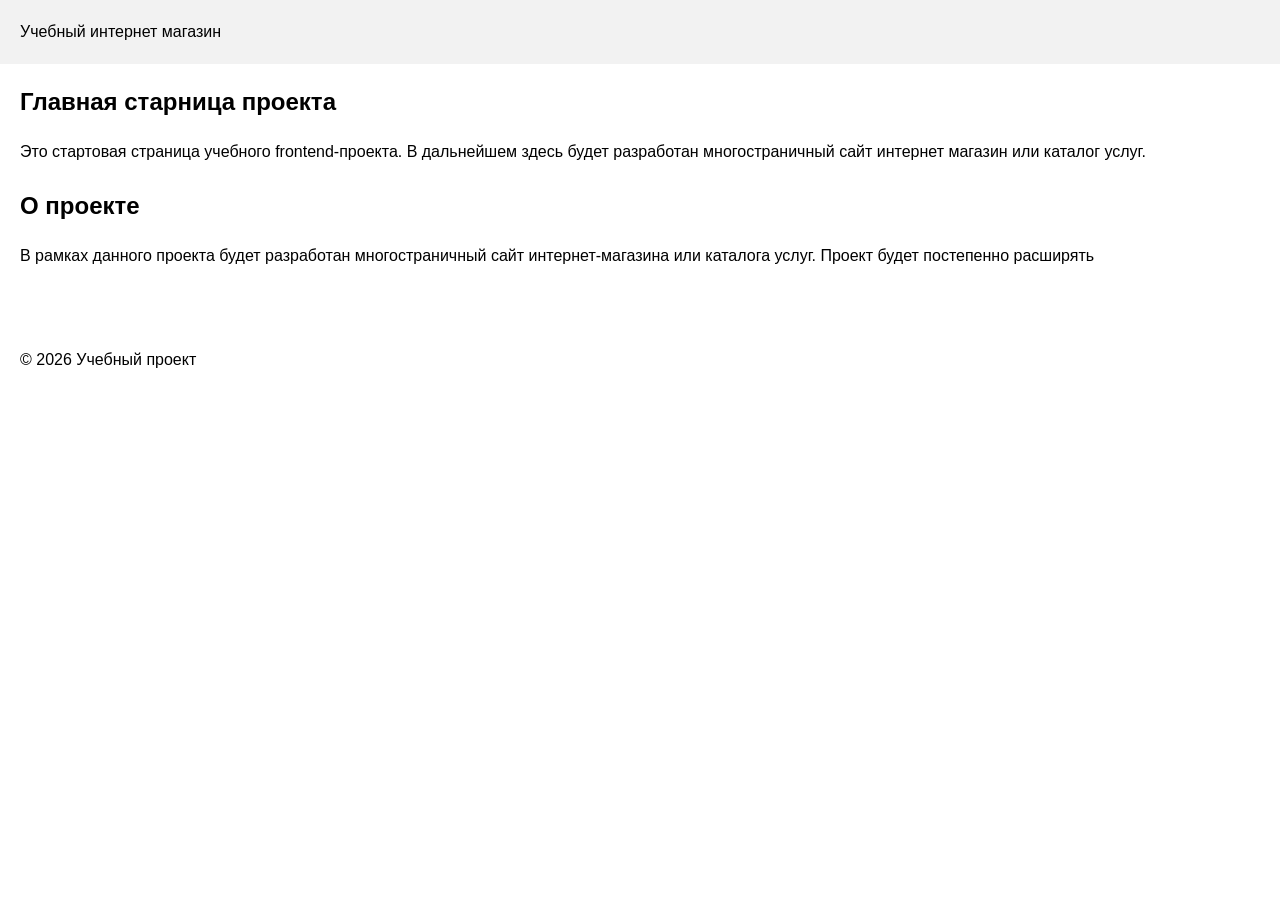
==== index.html @ 13de7550 "feat: add project description section" ====
<!DOCTYPE html>
<html lang="ru">
    <head>
        <meta charset="UTF-8">
        <meta name="viewport" content = "width=device-width, initial-scale=1.0">
        <title>Каталог товаров</title>
        <link  rel="stylesheet" href="css/style.css">
</head>
<body> 
    <header>
        <hl>Учебный интернет магазин</hl>
    </header>

    <main>
        <section>
            <h2>Главная старница проекта</h2>
            <p>
                Это стартовая страница учебного frontend-проекта.
                В дальнейшем здесь будет разработан многостраничный сайт 
                интернет магазин или каталог услуг.
            </p>
        </section>
        <section>
            <h2> О проекте</h2>
            <p>
                В рамках данного проекта будет разработан многостраничный сайт
                интернет-магазина или каталога услуг. Проект будет постепенно
                расширять
            </p>
        </section>
    </main>
    <footer> 
        <p>&copy; 2026 Учебный проект</p>
    </footer>
</html>
---- css/style.css ----
body {
    margin: 0;
    font-family: Arial, sans-serif;
    line-height: 1.5;
}

header,
main,
footer {
    padding: 20px;
}
header {
    background-color: #f2f2f2;
}
section {
    margin-bottom: 24px;
}
section h2 {
    margin-top: 0;
}
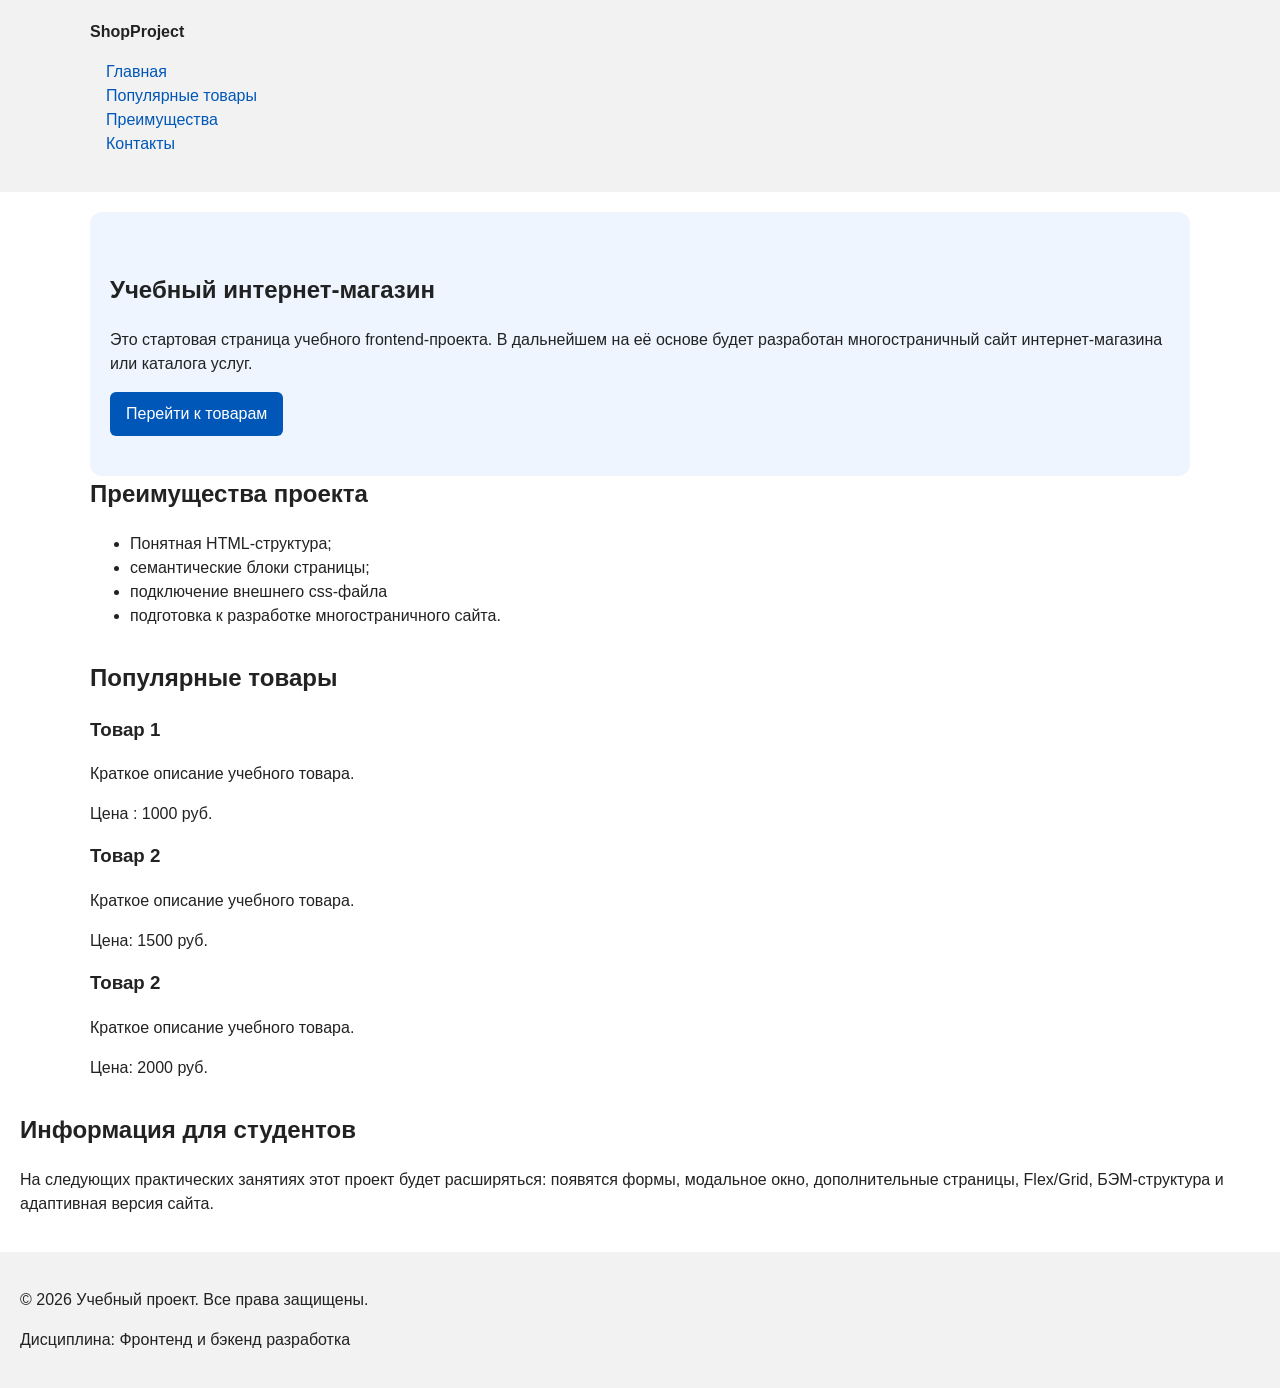
==== commit 95cf76f7: "feat: add semantic HTML structure and base CSS styles" ====
--- a/index.html
+++ b/index.html
@@ -8,28 +8,66 @@
 </head>
 <body> 
     <header>
-        <hl>Учебный интернет магазин</hl>
+        <div class="site-header">
+            <a class="site-logo" href="index.html" >ShopProject</a>
+            <nav class="site-nav" aria-label="Основная навигация">
+                <ul class="site-nav_list">
+                    <li> <a href="index.html"> Главная</a></li>
+                    <li> <a href="#popular">Популярные товары</a></li>
+                    <li> <a href="advantages">Преимущества</a></li>
+                    <li> <a href="#contacts">Контакты</a></li>
+                </ul>
+            </nav>
+        </div>
     </header>
-
-    <main>
-        <section>
-            <h2>Главная старница проекта</h2>
-            <p>
-                Это стартовая страница учебного frontend-проекта.
-                В дальнейшем здесь будет разработан многостраничный сайт 
-                интернет магазин или каталог услуг.
-            </p>
-        </section>
-        <section>
-            <h2> О проекте</h2>
-            <p>
-                В рамках данного проекта будет разработан многостраничный сайт
-                интернет-магазина или каталога услуг. Проект будет постепенно
-                расширять
-            </p>
-        </section>
-    </main>
-    <footer> 
-        <p>&copy; 2026 Учебный проект</p>
-    </footer>
-</html>+<main>
+    <section class="hero">
+        <h1>Учебный интернет-магазин</h1>
+        <p>
+        Это стартовая страница учебного frontend-проекта.
+        В дальнейшем на её основе будет разработан многостраничный сайт
+        интернет-магазина или каталога услуг.
+        </p>
+        <a class="button" href="#popular">Перейти к товарам</a>
+    </section>
+    <section class="section" id="advantages">
+        <h2>Преимущества проекта</h2>
+        <ul class="advantages-list">
+            <li>Понятная HTML-структура;</li>
+            <li> семантические блоки страницы;</li>
+            <li> подключение внешнего css-файла</li>
+            <li> подготовка к разработке многостраничного сайта.</li>
+        </ul>
+    </section>
+    <section class="section" id="popular">
+        <h2>Популярные товары</h2>
+        <article class="product-card">
+            <h3>Товар 1 </h3>
+            <p>Краткое описание учебного товара. </p>
+            <p>Цена : 1000 руб.</p>
+        </article>
+        <article class="product-card">
+            <h3>Товар 2</h3>
+            <p>Краткое описание учебного товара.</p>
+            <p>Цена: 1500 руб.</p>
+        </article>
+        <article class="product-card">
+            <h3>Товар 2</h3>
+            <p>Краткое описание учебного товара.</p>
+            <p>Цена: 2000 руб.</p>
+        </article>
+    </section>
+    <aside class="aside-info">
+        <h2>Информация для студентов</h2>
+        <p>На следующих практических занятиях этот проект будет расширяться:
+        появятся формы, модальное окно, дополнительные страницы, Flex/Grid,
+        БЭМ-структура и адаптивная версия сайта.
+        </p>
+    </aside>
+</main>
+<footer id="contacts">
+    <p>&copy; 2026 Учебный проект. Все права защищены.</p>
+    <p>Дисциплина: Фронтенд и бэкенд разработка</p>
+</footer>
+</body>
+</footer>
--- a/css/style.css
+++ b/css/style.css
@@ -1,20 +1,154 @@
+/*
+Универсальное правило для всех элементов.
+  border-box делает расчёт размеров более понятным:
+  width включает content, padding и border.
+*/
+ * {
+   box-sizing :border-box;
+ }
+
+/*
+Убираем стандартный внешний отступ браузера у body.
+  Без этого вокруг страницы может появиться белая рамка.
+*/
 body {
     margin: 0;
     font-family: Arial, sans-serif;
     line-height: 1.5;
+    color: #222222;
+    background-color: #ffffff;
 }
 
+/*
+Задаём внутренние отступы для основных областей страницы.
+  Это делает содержимое визуально отделённым от краёв окна браузера.
+*/
 header,
 main,
 footer {
     padding: 20px;
 }
+/*Оформляем шапку страницы.
+  Пока используется простой светло-серый фон.
+*/
 header {
     background-color: #f2f2f2;
 }
-section {
-    margin-bottom: 24px;
+/*Оформляем подвал страницы тем же фоном,
+  чтобы визуально отделить его от основного содержимого.
+*/
+footer {
+    background-color: #f2f2f2;
 }
-section h2 {
+/*Ограничиваем ширину содержимого шапки,
+  чтобы оно не растягивалось слишком сильно на широких экранах.
+*/
+.site-header {
+    max-width: 1100px;
+    margin: 0 auto;
+}
+/*
+  Оформляем текстовый логотип.
+*/
+.site-logo {
+    font-weight: bold;
+    text-decoration: none;
+    color: #222222;
+}
+/*
+Убираем стандартные отступы и маркеры списка навигации.
+*/
+.site-nav_list{
+    padding: 0px;
+    margin:  16px;
+    list-style: none;
+}
+/*
+  Добавляем расстояние между пунктами меню.
+*/
+.site-nav_list li {
+    margin-bottom: 8 px;
+}
+/*
+  Оформляем ссылки меню.
+*/
+.site-nav_list a {
+    color:#0057b8;
+    text-decoration:none;
+}
+/*
+  При наведении мыши подчёркиваем ссылку.
+  Подробно состояния интерфейса будут рассмотрены в практической работе 1.7.
+*/
+
+.site-nav_list a:hover {
+    text-decoration: underline;
+}
+/*
+  Hero-блок — первый крупный блок страницы.
+  Он визуально отделяется от остальных разделов фоном и отступами.
+*/
+.hero {
+    max-width: 1100px;
+    margin: 0 auto;
+    padding: 40px 20px;
+    background-color: #eef5ff;
+    border-radius: 12px;
+}
+/*
+  Общий класс для разделов страницы.
+*/
+
+.section {
+    max-width: 1100px;
+    margin: 0 auto 32px auto;
+}
+/*
+  Убираем лишний верхний отступ у заголовков разделов.
+*/
+
+.section h2 {
     margin-top: 0;
 }
+/*
+  Карточка товара — самостоятельный блок.
+  На следующих занятиях карточки будут доработаны и выстроены в сетку.
+*/
+
+.product card {
+    margin-bottom: 16px;
+    padding: 16px;
+    border: 1px solid #dddddd;
+    border-radius: 8px;
+    background-color: #ffffff;
+}
+/*
+  Убираем лишний верхний отступ у заголовка карточки.
+*/
+.product-card h3 {
+    margin-top: 0;
+}
+.button {
+    display: inline-block;
+    padding: 10px 16px;
+    color: #ffffff;
+    background-color: #0057b8;
+    text-decoration: none;
+    border-radius: 6px;
+}
+/*
+  Простое состояние наведения для кнопки.
+*/
+.button:hover {
+    background-color: #003f86;
+}
+/*
+  Дополнительный информационный блок.
+*/
+.aside_info {
+    max-width: 1100px;
+    margin: 0 auto 32px auto;
+    padding: 16px;
+    border-left: 4px solid #0057b8;
+    background-color: #f7f7f7;
+}
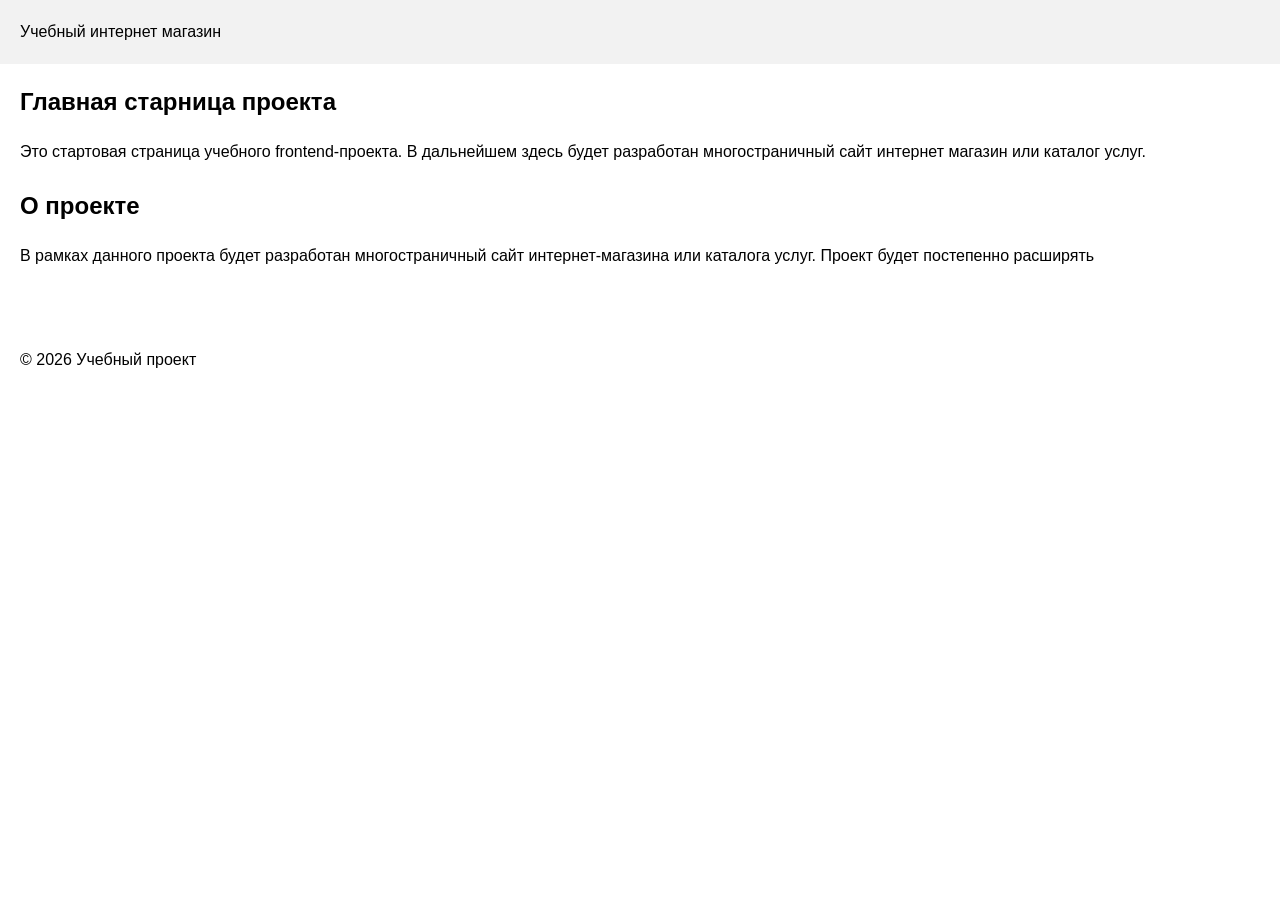
==== commit 0e46e5e2: "Revert "Add semantic HTML structure and base CSS styles"" ====
--- a/index.html
+++ b/index.html
@@ -8,66 +8,28 @@
 </head>
 <body> 
     <header>
-        <div class="site-header">
-            <a class="site-logo" href="index.html" >ShopProject</a>
-            <nav class="site-nav" aria-label="Основная навигация">
-                <ul class="site-nav_list">
-                    <li> <a href="index.html"> Главная</a></li>
-                    <li> <a href="#popular">Популярные товары</a></li>
-                    <li> <a href="advantages">Преимущества</a></li>
-                    <li> <a href="#contacts">Контакты</a></li>
-                </ul>
-            </nav>
-        </div>
+        <hl>Учебный интернет магазин</hl>
     </header>
-<main>
-    <section class="hero">
-        <h1>Учебный интернет-магазин</h1>
-        <p>
-        Это стартовая страница учебного frontend-проекта.
-        В дальнейшем на её основе будет разработан многостраничный сайт
-        интернет-магазина или каталога услуг.
-        </p>
-        <a class="button" href="#popular">Перейти к товарам</a>
-    </section>
-    <section class="section" id="advantages">
-        <h2>Преимущества проекта</h2>
-        <ul class="advantages-list">
-            <li>Понятная HTML-структура;</li>
-            <li> семантические блоки страницы;</li>
-            <li> подключение внешнего css-файла</li>
-            <li> подготовка к разработке многостраничного сайта.</li>
-        </ul>
-    </section>
-    <section class="section" id="popular">
-        <h2>Популярные товары</h2>
-        <article class="product-card">
-            <h3>Товар 1 </h3>
-            <p>Краткое описание учебного товара. </p>
-            <p>Цена : 1000 руб.</p>
-        </article>
-        <article class="product-card">
-            <h3>Товар 2</h3>
-            <p>Краткое описание учебного товара.</p>
-            <p>Цена: 1500 руб.</p>
-        </article>
-        <article class="product-card">
-            <h3>Товар 2</h3>
-            <p>Краткое описание учебного товара.</p>
-            <p>Цена: 2000 руб.</p>
-        </article>
-    </section>
-    <aside class="aside-info">
-        <h2>Информация для студентов</h2>
-        <p>На следующих практических занятиях этот проект будет расширяться:
-        появятся формы, модальное окно, дополнительные страницы, Flex/Grid,
-        БЭМ-структура и адаптивная версия сайта.
-        </p>
-    </aside>
-</main>
-<footer id="contacts">
-    <p>&copy; 2026 Учебный проект. Все права защищены.</p>
-    <p>Дисциплина: Фронтенд и бэкенд разработка</p>
-</footer>
-</body>
-</footer>
+
+    <main>
+        <section>
+            <h2>Главная старница проекта</h2>
+            <p>
+                Это стартовая страница учебного frontend-проекта.
+                В дальнейшем здесь будет разработан многостраничный сайт 
+                интернет магазин или каталог услуг.
+            </p>
+        </section>
+        <section>
+            <h2> О проекте</h2>
+            <p>
+                В рамках данного проекта будет разработан многостраничный сайт
+                интернет-магазина или каталога услуг. Проект будет постепенно
+                расширять
+            </p>
+        </section>
+    </main>
+    <footer> 
+        <p>&copy; 2026 Учебный проект</p>
+    </footer>
+</html>
--- a/css/style.css
+++ b/css/style.css
@@ -1,154 +1,20 @@
-/*
-Универсальное правило для всех элементов.
-  border-box делает расчёт размеров более понятным:
-  width включает content, padding и border.
-*/
- * {
-   box-sizing :border-box;
- }
-
-/*
-Убираем стандартный внешний отступ браузера у body.
-  Без этого вокруг страницы может появиться белая рамка.
-*/
 body {
     margin: 0;
     font-family: Arial, sans-serif;
     line-height: 1.5;
-    color: #222222;
-    background-color: #ffffff;
 }
 
-/*
-Задаём внутренние отступы для основных областей страницы.
-  Это делает содержимое визуально отделённым от краёв окна браузера.
-*/
 header,
 main,
 footer {
     padding: 20px;
 }
-/*Оформляем шапку страницы.
-  Пока используется простой светло-серый фон.
-*/
 header {
     background-color: #f2f2f2;
 }
-/*Оформляем подвал страницы тем же фоном,
-  чтобы визуально отделить его от основного содержимого.
-*/
-footer {
-    background-color: #f2f2f2;
+section {
+    margin-bottom: 24px;
 }
-/*Ограничиваем ширину содержимого шапки,
-  чтобы оно не растягивалось слишком сильно на широких экранах.
-*/
-.site-header {
-    max-width: 1100px;
-    margin: 0 auto;
-}
-/*
-  Оформляем текстовый логотип.
-*/
-.site-logo {
-    font-weight: bold;
-    text-decoration: none;
-    color: #222222;
-}
-/*
-Убираем стандартные отступы и маркеры списка навигации.
-*/
-.site-nav_list{
-    padding: 0px;
-    margin:  16px;
-    list-style: none;
-}
-/*
-  Добавляем расстояние между пунктами меню.
-*/
-.site-nav_list li {
-    margin-bottom: 8 px;
-}
-/*
-  Оформляем ссылки меню.
-*/
-.site-nav_list a {
-    color:#0057b8;
-    text-decoration:none;
-}
-/*
-  При наведении мыши подчёркиваем ссылку.
-  Подробно состояния интерфейса будут рассмотрены в практической работе 1.7.
-*/
-
-.site-nav_list a:hover {
-    text-decoration: underline;
-}
-/*
-  Hero-блок — первый крупный блок страницы.
-  Он визуально отделяется от остальных разделов фоном и отступами.
-*/
-.hero {
-    max-width: 1100px;
-    margin: 0 auto;
-    padding: 40px 20px;
-    background-color: #eef5ff;
-    border-radius: 12px;
-}
-/*
-  Общий класс для разделов страницы.
-*/
-
-.section {
-    max-width: 1100px;
-    margin: 0 auto 32px auto;
-}
-/*
-  Убираем лишний верхний отступ у заголовков разделов.
-*/
-
-.section h2 {
+section h2 {
     margin-top: 0;
 }
-/*
-  Карточка товара — самостоятельный блок.
-  На следующих занятиях карточки будут доработаны и выстроены в сетку.
-*/
-
-.product card {
-    margin-bottom: 16px;
-    padding: 16px;
-    border: 1px solid #dddddd;
-    border-radius: 8px;
-    background-color: #ffffff;
-}
-/*
-  Убираем лишний верхний отступ у заголовка карточки.
-*/
-.product-card h3 {
-    margin-top: 0;
-}
-.button {
-    display: inline-block;
-    padding: 10px 16px;
-    color: #ffffff;
-    background-color: #0057b8;
-    text-decoration: none;
-    border-radius: 6px;
-}
-/*
-  Простое состояние наведения для кнопки.
-*/
-.button:hover {
-    background-color: #003f86;
-}
-/*
-  Дополнительный информационный блок.
-*/
-.aside_info {
-    max-width: 1100px;
-    margin: 0 auto 32px auto;
-    padding: 16px;
-    border-left: 4px solid #0057b8;
-    background-color: #f7f7f7;
-}
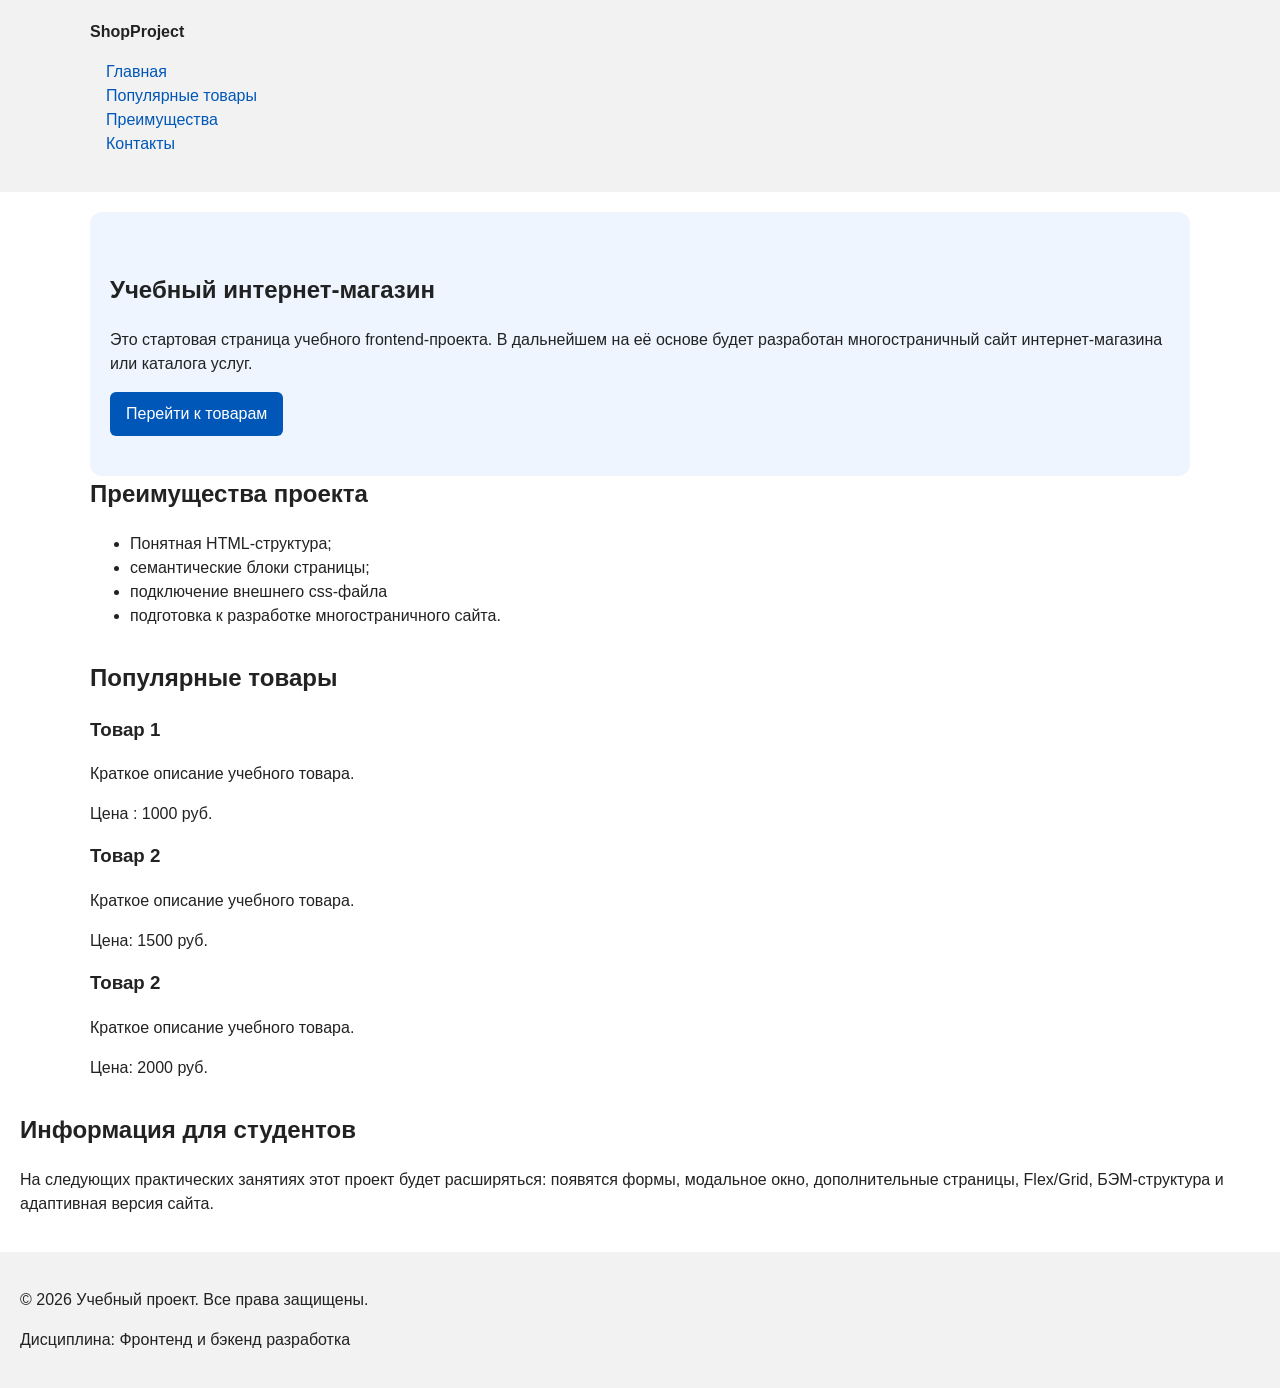
==== commit 6907f426: "feat: add semantic HTML structure and base CSS styles" ====
--- a/index.html
+++ b/index.html
@@ -8,28 +8,66 @@
 </head>
 <body> 
     <header>
-        <hl>Учебный интернет магазин</hl>
+        <div class="site-header">
+            <a class="site-logo" href="index.html" >ShopProject</a>
+            <nav class="site-nav" aria-label="Основная навигация">
+                <ul class="site-nav_list">
+                    <li> <a href="index.html"> Главная</a></li>
+                    <li> <a href="#popular">Популярные товары</a></li>
+                    <li> <a href="#advantages">Преимущества</a></li>
+                    <li> <a href="#contacts">Контакты</a></li>
+                </ul>
+            </nav>
+        </div>
     </header>
-
-    <main>
-        <section>
-            <h2>Главная старница проекта</h2>
-            <p>
-                Это стартовая страница учебного frontend-проекта.
-                В дальнейшем здесь будет разработан многостраничный сайт 
-                интернет магазин или каталог услуг.
-            </p>
-        </section>
-        <section>
-            <h2> О проекте</h2>
-            <p>
-                В рамках данного проекта будет разработан многостраничный сайт
-                интернет-магазина или каталога услуг. Проект будет постепенно
-                расширять
-            </p>
-        </section>
-    </main>
-    <footer> 
-        <p>&copy; 2026 Учебный проект</p>
-    </footer>
-</html>+<main>
+    <section class="hero">
+        <h1>Учебный интернет-магазин</h1>
+        <p>
+        Это стартовая страница учебного frontend-проекта.
+        В дальнейшем на её основе будет разработан многостраничный сайт
+        интернет-магазина или каталога услуг.
+        </p>
+        <a class="button" href="#popular">Перейти к товарам</a>
+    </section>
+    <section class="section" id="advantages">
+        <h2>Преимущества проекта</h2>
+        <ul class="advantages-list">
+            <li>Понятная HTML-структура;</li>
+            <li> семантические блоки страницы;</li>
+            <li> подключение внешнего css-файла</li>
+            <li> подготовка к разработке многостраничного сайта.</li>
+        </ul>
+    </section>
+    <section class="section" id="popular">
+        <h2>Популярные товары</h2>
+        <article class="product-card">
+            <h3>Товар 1 </h3>
+            <p>Краткое описание учебного товара. </p>
+            <p>Цена : 1000 руб.</p>
+        </article>
+        <article class="product-card">
+            <h3>Товар 2</h3>
+            <p>Краткое описание учебного товара.</p>
+            <p>Цена: 1500 руб.</p>
+        </article>
+        <article class="product-card">
+            <h3>Товар 2</h3>
+            <p>Краткое описание учебного товара.</p>
+            <p>Цена: 2000 руб.</p>
+        </article>
+    </section>
+    <aside class="aside-info">
+        <h2>Информация для студентов</h2>
+        <p>На следующих практических занятиях этот проект будет расширяться:
+        появятся формы, модальное окно, дополнительные страницы, Flex/Grid,
+        БЭМ-структура и адаптивная версия сайта.
+        </p>
+    </aside>
+</main>
+<footer id="contacts">
+    <p>&copy; 2026 Учебный проект. Все права защищены.</p>
+    <p>Дисциплина: Фронтенд и бэкенд разработка</p>
+</footer>
+</body>
+</footer>
--- a/css/style.css
+++ b/css/style.css
@@ -1,20 +1,154 @@
+/*
+Универсальное правило для всех элементов.
+  border-box делает расчёт размеров более понятным:
+  width включает content, padding и border.
+*/
+ * {
+   box-sizing :border-box;
+ }
+
+/*
+Убираем стандартный внешний отступ браузера у body.
+  Без этого вокруг страницы может появиться белая рамка.
+*/
 body {
     margin: 0;
     font-family: Arial, sans-serif;
     line-height: 1.5;
+    color: #222222;
+    background-color: #ffffff;
 }
 
+/*
+Задаём внутренние отступы для основных областей страницы.
+  Это делает содержимое визуально отделённым от краёв окна браузера.
+*/
 header,
 main,
 footer {
     padding: 20px;
 }
+/*Оформляем шапку страницы.
+  Пока используется простой светло-серый фон.
+*/
 header {
     background-color: #f2f2f2;
 }
-section {
-    margin-bottom: 24px;
+/*Оформляем подвал страницы тем же фоном,
+  чтобы визуально отделить его от основного содержимого.
+*/
+footer {
+    background-color: #f2f2f2;
 }
-section h2 {
+/*Ограничиваем ширину содержимого шапки,
+  чтобы оно не растягивалось слишком сильно на широких экранах.
+*/
+.site-header {
+    max-width: 1100px;
+    margin: 0 auto;
+}
+/*
+  Оформляем текстовый логотип.
+*/
+.site-logo {
+    font-weight: bold;
+    text-decoration: none;
+    color: #222222;
+}
+/*
+Убираем стандартные отступы и маркеры списка навигации.
+*/
+.site-nav_list{
+    padding: 0px;
+    margin:  16px;
+    list-style: none;
+}
+/*
+  Добавляем расстояние между пунктами меню.
+*/
+.site-nav_list li {
+    margin-bottom: 8 px;
+}
+/*
+  Оформляем ссылки меню.
+*/
+.site-nav_list a {
+    color:#0057b8;
+    text-decoration:none;
+}
+/*
+  При наведении мыши подчёркиваем ссылку.
+  Подробно состояния интерфейса будут рассмотрены в практической работе 1.7.
+*/
+
+.site-nav_list a:hover {
+    text-decoration: underline;
+}
+/*
+  Hero-блок — первый крупный блок страницы.
+  Он визуально отделяется от остальных разделов фоном и отступами.
+*/
+.hero {
+    max-width: 1100px;
+    margin: 0 auto;
+    padding: 40px 20px;
+    background-color: #eef5ff;
+    border-radius: 12px;
+}
+/*
+  Общий класс для разделов страницы.
+*/
+
+.section {
+    max-width: 1100px;
+    margin: 0 auto 32px auto;
+}
+/*
+  Убираем лишний верхний отступ у заголовков разделов.
+*/
+
+.section h2 {
     margin-top: 0;
 }
+/*
+  Карточка товара — самостоятельный блок.
+  На следующих занятиях карточки будут доработаны и выстроены в сетку.
+*/
+
+.product card {
+    margin-bottom: 16px;
+    padding: 16px;
+    border: 1px solid #dddddd;
+    border-radius: 8px;
+    background-color: #ffffff;
+}
+/*
+  Убираем лишний верхний отступ у заголовка карточки.
+*/
+.product-card h3 {
+    margin-top: 0;
+}
+.button {
+    display: inline-block;
+    padding: 10px 16px;
+    color: #ffffff;
+    background-color: #0057b8;
+    text-decoration: none;
+    border-radius: 6px;
+}
+/*
+  Простое состояние наведения для кнопки.
+*/
+.button:hover {
+    background-color: #003f86;
+}
+/*
+  Дополнительный информационный блок.
+*/
+.aside_info {
+    max-width: 1100px;
+    margin: 0 auto 32px auto;
+    padding: 16px;
+    border-left: 4px solid #0057b8;
+    background-color: #f7f7f7;
+}
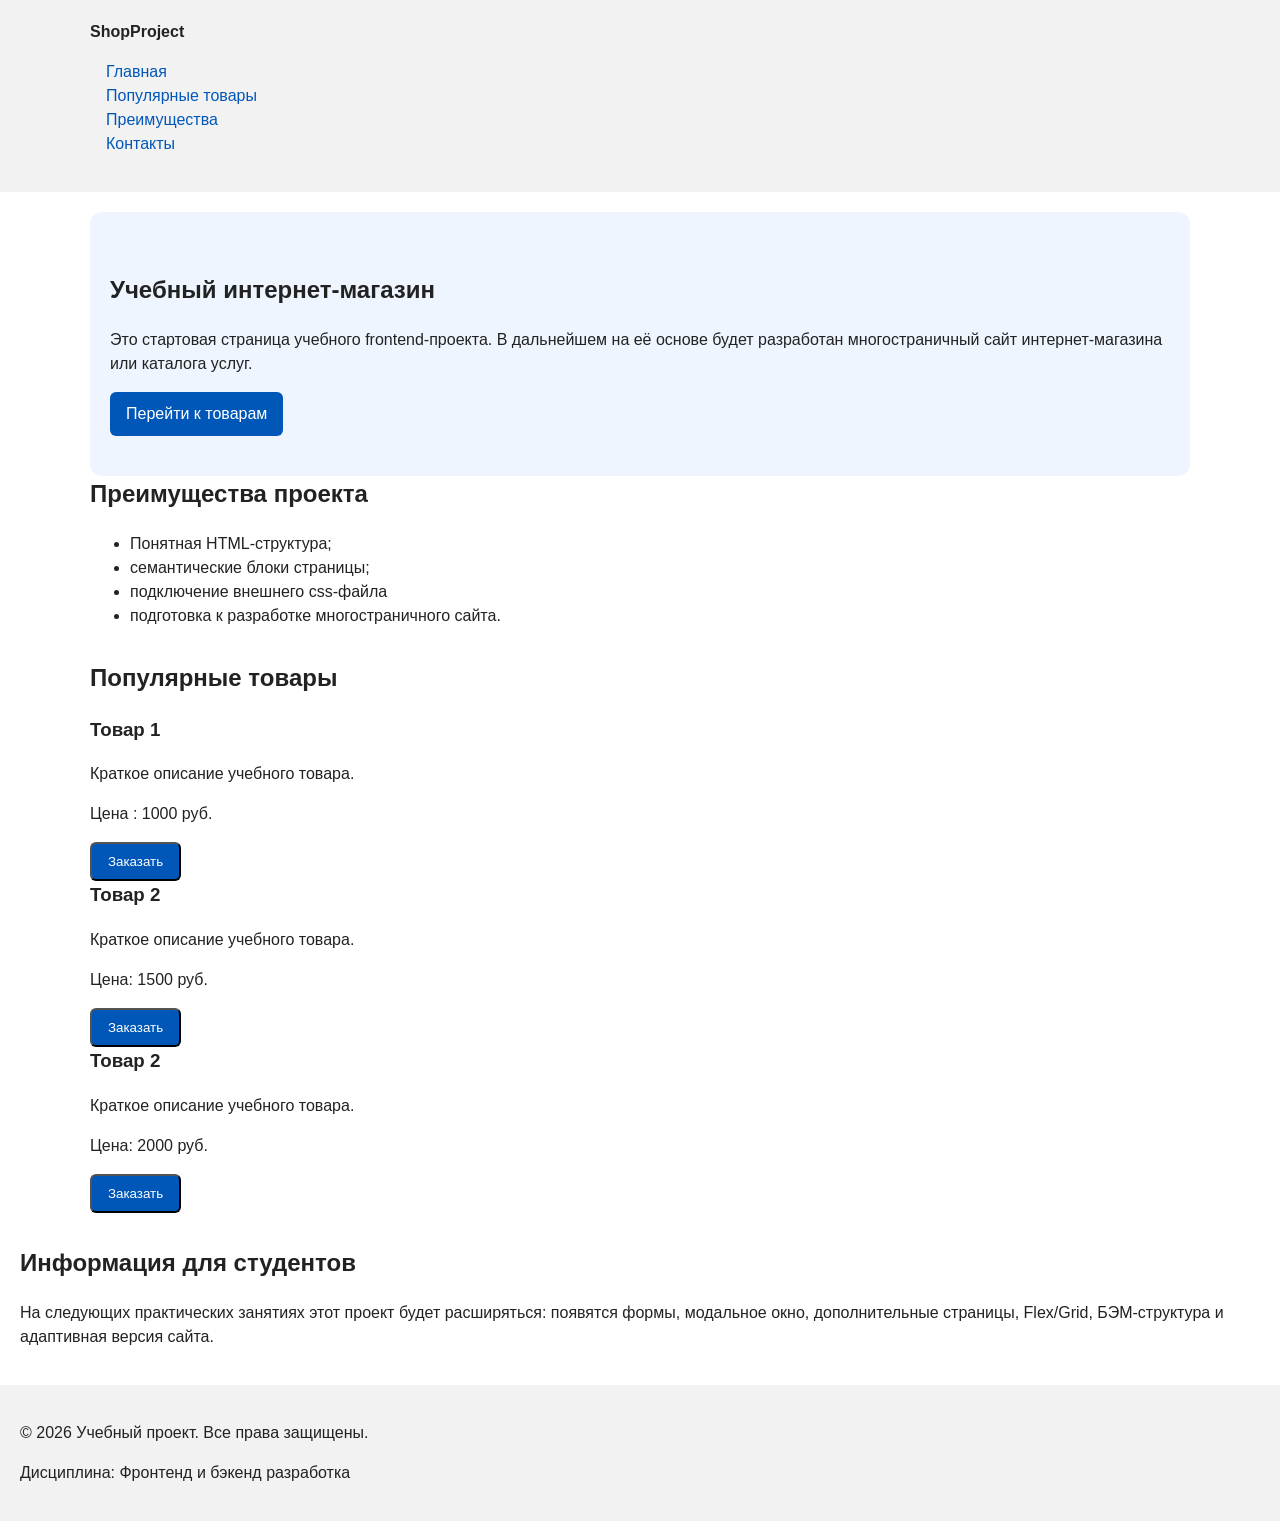
==== commit 6be5046a: "feat: add order form modal and validation" ====
--- a/index.html
+++ b/index.html
@@ -5,6 +5,7 @@
         <meta name="viewport" content = "width=device-width, initial-scale=1.0">
         <title>Каталог товаров</title>
         <link  rel="stylesheet" href="css/style.css">
+        <script src="js/main.js" defer></script>
 </head>
 <body> 
     <header>
@@ -45,16 +46,25 @@
             <h3>Товар 1 </h3>
             <p>Краткое описание учебного товара. </p>
             <p>Цена : 1000 руб.</p>
+            <button class="button product-card__button" type="button" data-product="Товар 1">
+            Заказать
+          </button>
         </article>
         <article class="product-card">
             <h3>Товар 2</h3>
             <p>Краткое описание учебного товара.</p>
             <p>Цена: 1500 руб.</p>
+            <button class="button product-card__button" type="button" data-product="Товар 1">
+            Заказать
+          </button>
         </article>
         <article class="product-card">
             <h3>Товар 2</h3>
             <p>Краткое описание учебного товара.</p>
             <p>Цена: 2000 руб.</p>
+            <button class="button product-card__button" type="button" data-product="Товар 1">
+            Заказать
+          </button>
         </article>
     </section>
     <aside class="aside-info">
@@ -65,9 +75,104 @@
         </p>
     </aside>
 </main>
+<dialog class="order-dialog" id="order-dialog" aria-labelledby="order-dialog-title">
+    <h2 id="order-dialog-title">Оформление заявки</h2>
+    
+    <form class="order-form" id="order-form" action="#" method="post" novalidate>
+      <input id="selected-product" name="selected-product" type="hidden">
+      
+      <div class="form-field">
+        <label for="order-name">Имя</label>
+        <input
+          id="order-name"
+          name="name"
+          type="text"
+          placeholder="Введите ваше имя"
+          minlength="2"
+          autocomplete="given-name"
+          required
+        >
+      </div>
+      
+      <div class="form-field">
+        <label for="order-email">E-mail</label>
+        <input
+          id="order-email"
+          name="email"
+          type="email"
+          placeholder="example@mail.ru"
+          autocomplete="email"
+          required
+        >
+      </div>
+      
+      <div class="form-field">
+        <label for="order-phone">Телефон</label>
+        <input
+          id="order-phone"
+          name="phone"
+          type="tel"
+          inputmode="tel"
+          placeholder="+7 (900) 000-00-00"
+          pattern="^\+7 \(\d{3}\) \d{3}-\d{2}-\d{2}$"
+          required
+        >
+        <small>Формат: +7 (900) 000-00-00</small>
+      </div>
+      
+      <div class="form-field">
+        <label for="order-date">Дата связи</label>
+        <input
+          id="order-date"
+          name="date"
+          type="date"
+        >
+      </div>
+      
+      <div class="form-field">
+        <label for="order-topic">Тема заявки</label>
+        <select id="order-topic" name="topic" required>
+          <option value="">Выберите тему</option>
+          <option value="product">Заказ товара</option>
+          <option value="consultation">Консультация</option>
+          <option value="delivery">Доставка</option>
+        </select>
+      </div>
+      
+      <div class="form-field">
+        <label for="order-comment">Комментарий</label>
+        <textarea
+          id="order-comment"
+          name="comment"
+          rows="4"
+          placeholder="Укажите дополнительную информацию"
+        ></textarea>
+      </div>
+      
+      <div class="form-field form-field--checkbox">
+        <label>
+          <input
+            id="order-agreement"
+            name="agreement"
+            type="checkbox"
+            required
+          >
+          Я согласен на обработку данных
+        </label>
+      </div>
+      
+      <div class="form-actions">
+        <button type="button" id="close-order-dialog">Закрыть</button>
+        <button type="submit">Отправить заявку</button>
+      </div>
+    </form>
+  </dialog>
+
+  <p class="success-message" id="success-message" hidden>
+    Форма успешно отправлена!
+  </p>
+</body>
 <footer id="contacts">
     <p>&copy; 2026 Учебный проект. Все права защищены.</p>
     <p>Дисциплина: Фронтенд и бэкенд разработка</p>
-</footer>
-</body>
-</footer>
+</footer>
--- a/css/style.css
+++ b/css/style.css
@@ -152,3 +152,105 @@
     border-left: 4px solid #0057b8;
     background-color: #f7f7f7;
 }
+/*
+  Модальное окно.
+  Элемент dialog сам умеет открываться поверх страницы.
+*/
+.order-dialog {
+  width: min(100% - 32px, 560px);
+  padding: 24px;
+  border: none;
+  border-radius: 12px;
+}
+
+/*
+  Затемнение фона за модальным окном.
+*/
+.order-dialog::backdrop {
+  background-color: rgba(0, 0, 0, 0.5);
+}
+
+/*
+  Поле формы.
+  Каждый блок получает нижний отступ.
+*/
+.form-field {
+  margin-bottom: 16px;
+}
+
+/*
+  Подпись поля.
+*/
+.form-field label {
+  display: block;
+  margin-bottom: 6px;
+}
+
+/*
+  Основные поля формы.
+*/
+.form-field input,
+.form-field select,
+.form-field textarea {
+  width: 100%;
+  padding: 10px 12px;
+  border: 1px solid #cccccc;
+  border-radius: 6px;
+  font: inherit;
+  box-sizing: border-box; /* Чтобы паддинги не взрывали ширину */
+}
+
+/*
+  Checkbox не должен занимать всю ширину.
+*/
+.form-field input[type="checkbox"] {
+  width: auto;
+}
+
+/*
+  Подсказка под полем телефона.
+*/
+.form-field small {
+  display: block;
+  margin-top: 4px;
+  color: #666666;
+}
+
+/*
+  Видимый фокус для клавиатурной навигации.
+*/
+.form-field input:focus-visible,
+.form-field select:focus-visible,
+.form-field textarea:focus-visible,
+.form-actions button:focus-visible {
+  outline: 2px solid #0057b8;
+  outline-offset: 2px;
+}
+
+/*
+  Подсветка ошибочных полей.
+  Атрибут aria-invalid будет добавляться через JavaScript.
+*/
+[aria-invalid="true"] {
+  border-color: #b00020;
+}
+
+/*
+  Кнопки формы.
+*/
+.form-actions {
+  display: flex;
+  gap: 12px;
+  margin-top: 20px;
+}
+
+/*
+  Сообщение об успешной отправке.
+*/
+.success-message {
+  max-width: 1100px;
+  margin: 24px auto;
+  padding: 16px;
+  border-left: 4px solid #168a2f;
+  background-color: #eefaf0;
+}
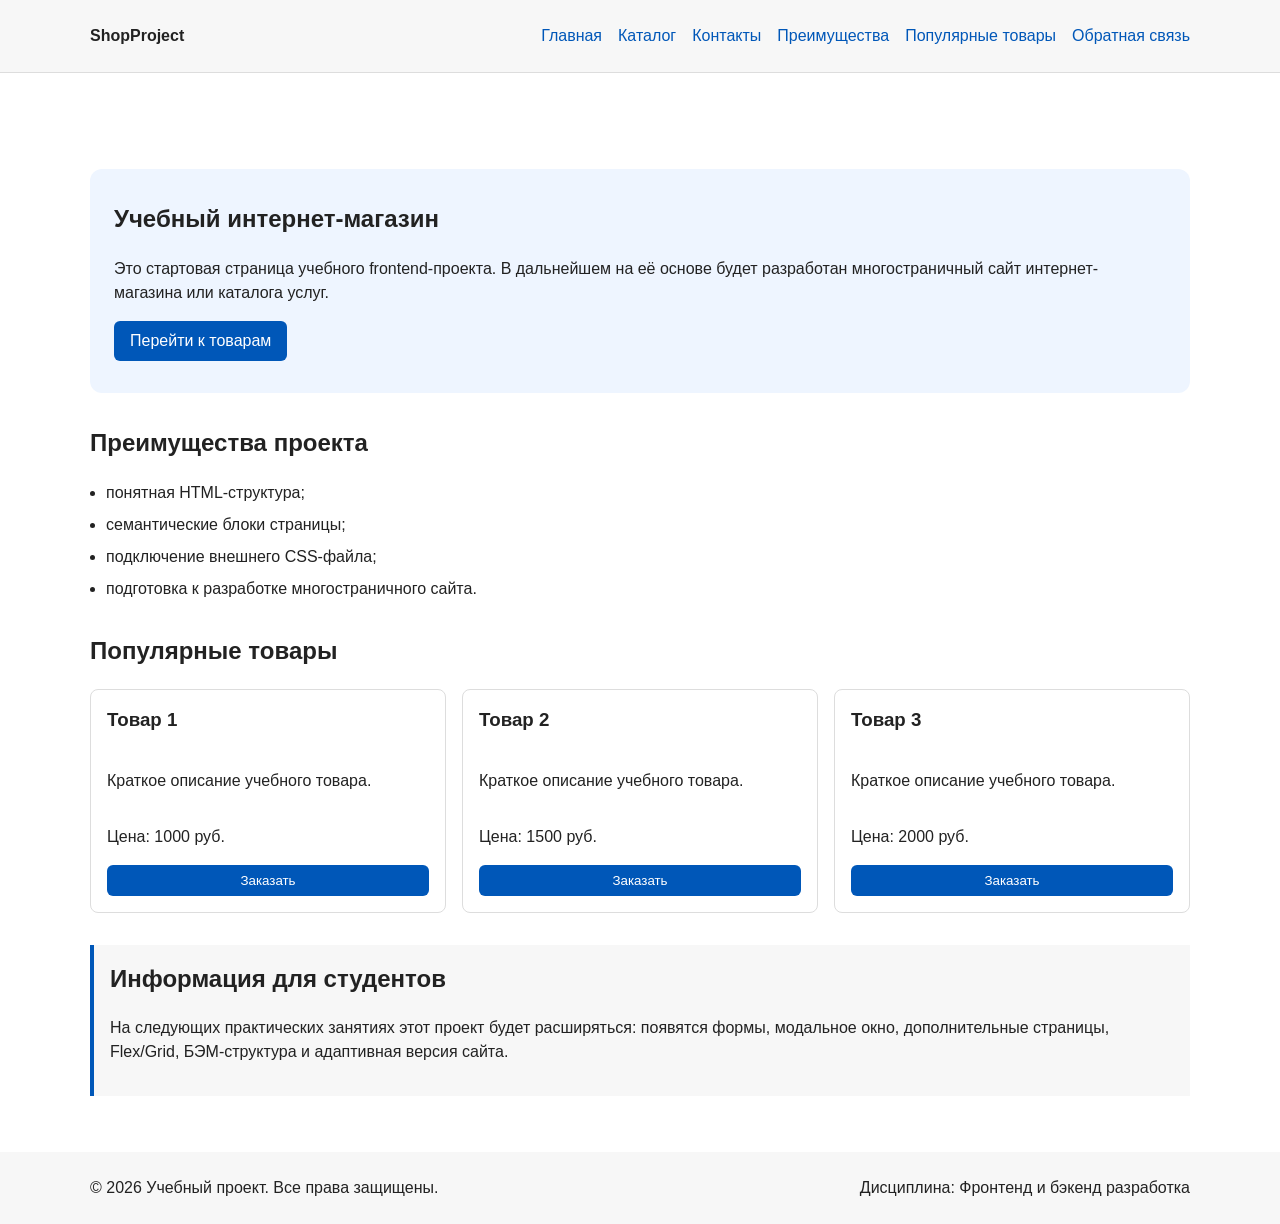
==== commit d31e5c2a: "feat: add multi-page structure navigation and anchors" ====
--- a/index.html
+++ b/index.html
@@ -1,89 +1,113 @@
 <!DOCTYPE html>
 <html lang="ru">
-    <head>
-        <meta charset="UTF-8">
-        <meta name="viewport" content = "width=device-width, initial-scale=1.0">
-        <title>Каталог товаров</title>
-        <link  rel="stylesheet" href="css/style.css">
-        <script src="js/main.js" defer></script>
+<head>
+  <meta charset="UTF-8">
+  <meta name="viewport" content="width=device-width, initial-scale=1.0">
+  <meta name="description" content="Это стартовая страница учебного frontend-проекта.">
+  <title>Учебный интернет-магазин</title>
+  <link rel="stylesheet" href="css/style.css">
+  <script src="js/main.js" defer></script>
 </head>
-<body> 
-    <header>
-        <div class="site-header">
-            <a class="site-logo" href="index.html" >ShopProject</a>
-            <nav class="site-nav" aria-label="Основная навигация">
-                <ul class="site-nav_list">
-                    <li> <a href="index.html"> Главная</a></li>
-                    <li> <a href="#popular">Популярные товары</a></li>
-                    <li> <a href="#advantages">Преимущества</a></li>
-                    <li> <a href="#contacts">Контакты</a></li>
-                </ul>
-            </nav>
-        </div>
-    </header>
-<main>
+<body>
+  <header class="header">
+    <div class="header__container">
+      <a class="logo" href="index.html">ShopProject</a>
+
+      <nav class="nav" aria-label="Основная навигация">
+        <ul class="nav__list">
+          <li class="nav__item"><a class="nav__link" href="index.html">Главная</a></li>
+          <li class="nav__item"><a class="nav__link" href="catalog.html">Каталог</a></li>
+          <li class="nav__item"><a class="nav__link" href="contacts.html">Контакты</a></li>
+          <li class="nav__item"><a class="nav__link" href="index.html#advantages">Преимущества</a></li>
+          <li class="nav__item"><a class="nav__link" href="index.html#popular">Популярные товары</a></li>
+          <li class="nav__item"><a class="nav__link" href="index.html#contacts">Обратная связь</a></li>
+        </ul>
+      </nav>
+    </div>
+  </header>
+
+  <main>
     <section class="hero">
-        <h1>Учебный интернет-магазин</h1>
-        <p>
+      <h1 class="hero__title">Учебный интернет-магазин</h1>
+      <p class="hero__text">
         Это стартовая страница учебного frontend-проекта.
         В дальнейшем на её основе будет разработан многостраничный сайт
         интернет-магазина или каталога услуг.
-        </p>
-        <a class="button" href="#popular">Перейти к товарам</a>
+      </p>
+      <a class="button" href="#popular">Перейти к товарам</a>
     </section>
+
     <section class="section" id="advantages">
-        <h2>Преимущества проекта</h2>
-        <ul class="advantages-list">
-            <li>Понятная HTML-структура;</li>
-            <li> семантические блоки страницы;</li>
-            <li> подключение внешнего css-файла</li>
-            <li> подготовка к разработке многостраничного сайта.</li>
-        </ul>
+      <h2 class="section__title">Преимущества проекта</h2>
+
+      <ul class="advantages-list">
+        <li class="advantages-list__item">понятная HTML-структура;</li>
+        <li class="advantages-list__item">семантические блоки страницы;</li>
+        <li class="advantages-list__item">подключение внешнего CSS-файла;</li>
+        <li class="advantages-list__item">подготовка к разработке многостраничного сайта.</li>
+      </ul>
     </section>
-    <section class="section" id="popular">
-        <h2>Популярные товары</h2>
+
+    <section class="section section--products" id="popular">
+      <h2 class="section__title">Популярные товары</h2>
+
+      <div class="product-grid">
         <article class="product-card">
-            <h3>Товар 1 </h3>
-            <p>Краткое описание учебного товара. </p>
-            <p>Цена : 1000 руб.</p>
-            <button class="button product-card__button" type="button" data-product="Товар 1">
+          <h3 class="product-card__title">Товар 1</h3>
+          <p class="product-card__description">Краткое описание учебного товара.</p>
+          <p class="product-card__price">Цена: 1000 руб.</p>
+          <button class="button product-card__button" type="button" data-product="Товар 1">
             Заказать
           </button>
         </article>
+
         <article class="product-card">
-            <h3>Товар 2</h3>
-            <p>Краткое описание учебного товара.</p>
-            <p>Цена: 1500 руб.</p>
-            <button class="button product-card__button" type="button" data-product="Товар 1">
+          <h3 class="product-card__title">Товар 2</h3>
+          <p class="product-card__description">Краткое описание учебного товара.</p>
+          <p class="product-card__price">Цена: 1500 руб.</p>
+          <button class="button product-card__button" type="button" data-product="Товар 2">
             Заказать
           </button>
         </article>
+
         <article class="product-card">
-            <h3>Товар 2</h3>
-            <p>Краткое описание учебного товара.</p>
-            <p>Цена: 2000 руб.</p>
-            <button class="button product-card__button" type="button" data-product="Товар 1">
+          <h3 class="product-card__title">Товар 3</h3>
+          <p class="product-card__description">Краткое описание учебного товара.</p>
+          <p class="product-card__price">Цена: 2000 руб.</p>
+          <button class="button product-card__button" type="button" data-product="Товар 3">
             Заказать
           </button>
         </article>
+      </div>
     </section>
-    <aside class="aside-info">
-        <h2>Информация для студентов</h2>
-        <p>На следующих практических занятиях этот проект будет расширяться:
+
+    <aside class="info-block">
+      <h2 class="info-block__title">Информация для студентов</h2>
+      <p class="info-block__text">
+        На следующих практических занятиях этот проект будет расширяться:
         появятся формы, модальное окно, дополнительные страницы, Flex/Grid,
         БЭМ-структура и адаптивная версия сайта.
-        </p>
+      </p>
     </aside>
-</main>
-<dialog class="order-dialog" id="order-dialog" aria-labelledby="order-dialog-title">
-    <h2 id="order-dialog-title">Оформление заявки</h2>
-    
+  </main>
+
+  <footer class="footer" id="contacts">
+    <div class="footer__container">
+      <p class="footer__copyright">&copy; 2026 Учебный проект. Все права защищены.</p>
+      <p class="footer__discipline">Дисциплина: Фронтенд и бэкенд разработка</p>
+    </div>
+  </footer>
+
+  <dialog class="order-dialog" id="order-dialog" aria-labelledby="order-dialog-title">
+    <h2 class="order-dialog__title" id="order-dialog-title">Оформление заявки</h2>
+
     <form class="order-form" id="order-form" action="#" method="post" novalidate>
       <input id="selected-product" name="selected-product" type="hidden">
-      
-      <div class="form-field">
-        <label for="order-name">Имя</label>
-        <input
+
+      <div class="form-field">
+        <label class="form-field__label" for="order-name">Имя</label>
+        <input
+          class="form-field__input"
           id="order-name"
           name="name"
           type="text"
@@ -93,10 +117,11 @@
           required
         >
       </div>
-      
-      <div class="form-field">
-        <label for="order-email">E-mail</label>
-        <input
+
+      <div class="form-field">
+        <label class="form-field__label" for="order-email">E-mail</label>
+        <input
+          class="form-field__input"
           id="order-email"
           name="email"
           type="email"
@@ -105,10 +130,11 @@
           required
         >
       </div>
-      
-      <div class="form-field">
-        <label for="order-phone">Телефон</label>
-        <input
+
+      <div class="form-field">
+        <label class="form-field__label" for="order-phone">Телефон</label>
+        <input
+          class="form-field__input"
           id="order-phone"
           name="phone"
           type="tel"
@@ -117,41 +143,44 @@
           pattern="^\+7 \(\d{3}\) \d{3}-\d{2}-\d{2}$"
           required
         >
-        <small>Формат: +7 (900) 000-00-00</small>
-      </div>
-      
-      <div class="form-field">
-        <label for="order-date">Дата связи</label>
-        <input
+        <small class="form-field__hint">Формат: +7 (900) 000-00-00</small>
+      </div>
+
+      <div class="form-field">
+        <label class="form-field__label" for="order-date">Дата связи</label>
+        <input
+          class="form-field__input"
           id="order-date"
           name="date"
           type="date"
         >
       </div>
-      
-      <div class="form-field">
-        <label for="order-topic">Тема заявки</label>
-        <select id="order-topic" name="topic" required>
+
+      <div class="form-field">
+        <label class="form-field__label" for="order-topic">Тема заявки</label>
+        <select class="form-field__select" id="order-topic" name="topic" required>
           <option value="">Выберите тему</option>
           <option value="product">Заказ товара</option>
           <option value="consultation">Консультация</option>
           <option value="delivery">Доставка</option>
         </select>
       </div>
-      
-      <div class="form-field">
-        <label for="order-comment">Комментарий</label>
+
+      <div class="form-field">
+        <label class="form-field__label" for="order-comment">Комментарий</label>
         <textarea
+          class="form-field__textarea"
           id="order-comment"
           name="comment"
           rows="4"
           placeholder="Укажите дополнительную информацию"
         ></textarea>
       </div>
-      
+
       <div class="form-field form-field--checkbox">
-        <label>
+        <label class="form-field__checkbox-label">
           <input
+            class="form-field__checkbox"
             id="order-agreement"
             name="agreement"
             type="checkbox"
@@ -160,10 +189,10 @@
           Я согласен на обработку данных
         </label>
       </div>
-      
+
       <div class="form-actions">
-        <button type="button" id="close-order-dialog">Закрыть</button>
-        <button type="submit">Отправить заявку</button>
+        <button class="button form-actions__button" type="button" id="close-order-dialog">Закрыть</button>
+        <button class="button form-actions__button" type="submit">Отправить заявку</button>
       </div>
     </form>
   </dialog>
@@ -172,7 +201,4 @@
     Форма успешно отправлена!
   </p>
 </body>
-<footer id="contacts">
-    <p>&copy; 2026 Учебный проект. Все права защищены.</p>
-    <p>Дисциплина: Фронтенд и бэкенд разработка</p>
-</footer>+</html>
--- a/css/style.css
+++ b/css/style.css
@@ -1,256 +1,413 @@
-/*
-Универсальное правило для всех элементов.
-  border-box делает расчёт размеров более понятным:
-  width включает content, padding и border.
-*/
- * {
-   box-sizing :border-box;
- }
-
-/*
-Убираем стандартный внешний отступ браузера у body.
-  Без этого вокруг страницы может появиться белая рамка.
-*/
+/* ===============================
+   1. Переменные проекта
+   =============================== */
+:root {
+  --color-bg: #ffffff;
+  --color-text: #222222;
+  --color-muted: #666666;
+  --color-primary: #0057b8;
+  --color-primary-dark: #003f86;
+  --color-border: #dddddd;
+  --color-surface: #f7f7f7;
+  --color-surface-accent: #eef5ff;
+  --color-danger: #b00020;
+  --color-success: #168a2f;
+  --color-success-bg: #eefaf0;
+  --color-white: #ffffff;
+
+  --space-xs: 4px;
+  --space-sm: 8px;
+  --space-md: 16px;
+  --space-lg: 24px;
+  --space-xl: 32px;
+
+  --radius-sm: 6px;
+  --radius-md: 8px;
+  --radius-lg: 12px;
+
+  --container-width: 1100px;
+}
+
+/* ===============================
+   2. Базовые стили
+   =============================== */
+* {
+  box-sizing: border-box;
+}
+
 body {
-    margin: 0;
-    font-family: Arial, sans-serif;
-    line-height: 1.5;
-    color: #222222;
-    background-color: #ffffff;
-}
-
-/*
-Задаём внутренние отступы для основных областей страницы.
-  Это делает содержимое визуально отделённым от краёв окна браузера.
-*/
+  margin: 0;
+  font-family: Arial, sans-serif;
+  line-height: 1.5;
+  color: var(--color-text);
+  background-color: var(--color-bg);
+}
+
 header,
 main,
 footer {
-    padding: 20px;
-}
-/*Оформляем шапку страницы.
-  Пока используется простой светло-серый фон.
-*/
+  padding: var(--space-lg);
+}
+
 header {
-    background-color: #f2f2f2;
-}
-/*Оформляем подвал страницы тем же фоном,
-  чтобы визуально отделить его от основного содержимого.
-*/
+  background-color: var(--color-surface);
+}
+
 footer {
-    background-color: #f2f2f2;
-}
-/*Ограничиваем ширину содержимого шапки,
-  чтобы оно не растягивалось слишком сильно на широких экранах.
-*/
-.site-header {
-    max-width: 1100px;
-    margin: 0 auto;
-}
-/*
-  Оформляем текстовый логотип.
-*/
-.site-logo {
-    font-weight: bold;
-    text-decoration: none;
-    color: #222222;
-}
-/*
-Убираем стандартные отступы и маркеры списка навигации.
-*/
-.site-nav_list{
-    padding: 0px;
-    margin:  16px;
-    list-style: none;
-}
-/*
-  Добавляем расстояние между пунктами меню.
-*/
-.site-nav_list li {
-    margin-bottom: 8 px;
-}
-/*
-  Оформляем ссылки меню.
-*/
-.site-nav_list a {
-    color:#0057b8;
-    text-decoration:none;
-}
-/*
-  При наведении мыши подчёркиваем ссылку.
-  Подробно состояния интерфейса будут рассмотрены в практической работе 1.7.
-*/
-
-.site-nav_list a:hover {
-    text-decoration: underline;
-}
-/*
-  Hero-блок — первый крупный блок страницы.
-  Он визуально отделяется от остальных разделов фоном и отступами.
-*/
+  background-color: var(--color-surface);
+}
+
+/* ===============================
+   3. Общие элементы интерфейса
+   =============================== */
+a {
+  color: var(--color-primary);
+}
+
+a:hover {
+  color: var(--color-primary-dark);
+}
+
+a:focus-visible {
+  outline: 2px solid var(--color-primary);
+  outline-offset: 3px;
+}
+
+/* ===============================
+   4. Компоненты страницы
+   =============================== */
+
+.header {
+  position: sticky;
+  top: 0;
+  z-index: 100;
+  background-color: var(--color-surface);
+  border-bottom: 1px solid var(--color-border);
+  padding: var(--space-lg); 
+}
+
+/* Компенсация высоты липкого хедера */
+main {
+  /* Отступ равен высоте хедера с его паддингами. 
+     Если высота хедера изменилась, поправьте это значение */
+  margin-top: calc(var(--space-lg) * 2 + 1.5em); 
+}
+
+
+/* Блок: header */
+.header__container {
+  max-width: var(--container-width);
+  margin: 0 auto;
+  display: flex;
+  justify-content: space-between;
+  align-items: center;
+  flex-wrap: wrap;
+  gap: var(--space-md);
+}
+
+/* Блок: logo */
+.logo {
+  font-weight: bold;
+  text-decoration: none;
+  color: var(--color-text);
+}
+
+.logo:hover {
+  color: var(--color-text);
+}
+
+/* Блок: nav */
+.nav__list {
+  padding: 0;
+  margin: 0;
+  list-style: none;
+  display: flex;
+  flex-wrap: wrap;
+  gap: var(--space-md);
+}
+
+.nav__item {
+  margin-bottom: 0;
+}
+
+.nav__link {
+  color: var(--color-primary);
+  text-decoration: none;
+}
+
+.nav__link:hover {
+  text-decoration: underline;
+}
+
+/* Блок: button */
+.button {
+  display: inline-block;
+  padding: var(--space-sm) var(--space-md);
+  color: var(--color-white);
+  background-color: var(--color-primary);
+  text-decoration: none;
+  border: none;
+  border-radius: var(--radius-sm);
+  cursor: pointer;
+}
+
+.button:hover {
+  background-color: var(--color-primary-dark);
+  color: var(--color-white);
+}
+
+.button:focus-visible {
+  outline: 2px solid var(--color-primary);
+  outline-offset: 3px;
+}
+
+.button:disabled {
+  opacity: 0.6;
+  cursor: not-allowed;
+}
+
+/* Блок: hero */
 .hero {
-    max-width: 1100px;
-    margin: 0 auto;
-    padding: 40px 20px;
-    background-color: #eef5ff;
-    border-radius: 12px;
-}
-/*
-  Общий класс для разделов страницы.
-*/
-
+  max-width: var(--container-width);
+  margin: 0 auto var(--space-xl);
+  padding: var(--space-xl) var(--space-lg);
+  background-color: var(--color-surface-accent);
+  border-radius: var(--radius-lg);
+}
+
+.hero__title {
+  margin-top: 0;
+}
+
+/* Блок: section */
 .section {
-    max-width: 1100px;
-    margin: 0 auto 32px auto;
-}
-/*
-  Убираем лишний верхний отступ у заголовков разделов.
-*/
-
-.section h2 {
-    margin-top: 0;
-}
-/*
-  Карточка товара — самостоятельный блок.
-  На следующих занятиях карточки будут доработаны и выстроены в сетку.
-*/
-
-.product card {
-    margin-bottom: 16px;
-    padding: 16px;
-    border: 1px solid #dddddd;
-    border-radius: 8px;
-    background-color: #ffffff;
-}
-/*
-  Убираем лишний верхний отступ у заголовка карточки.
-*/
-.product-card h3 {
-    margin-top: 0;
-}
-.button {
-    display: inline-block;
-    padding: 10px 16px;
-    color: #ffffff;
-    background-color: #0057b8;
-    text-decoration: none;
-    border-radius: 6px;
-}
-/*
-  Простое состояние наведения для кнопки.
-*/
-.button:hover {
-    background-color: #003f86;
-}
-/*
-  Дополнительный информационный блок.
-*/
-.aside_info {
-    max-width: 1100px;
-    margin: 0 auto 32px auto;
-    padding: 16px;
-    border-left: 4px solid #0057b8;
-    background-color: #f7f7f7;
-}
-/*
-  Модальное окно.
-  Элемент dialog сам умеет открываться поверх страницы.
-*/
+  max-width: var(--container-width);
+  margin: 0 auto var(--space-xl);
+}
+
+.section__title {
+  margin-top: 0;
+}
+
+/* Блок: advantages-list */
+.advantages-list {
+  padding-left: var(--space-md);
+}
+
+.advantages-list__item {
+  margin-bottom: var(--space-sm);
+}
+
+/* Блок: product-grid (Grid-сетка карточек) */
+.product-grid {
+  display: grid;
+  grid-template-columns: repeat(auto-fit, minmax(280px, 1fr));
+  gap: var(--space-md);
+}
+
+/* Блок: product-card */
+.product-card {
+  padding: var(--space-md);
+  border: 1px solid var(--color-border);
+  border-radius: var(--radius-md);
+  background-color: var(--color-bg);
+  display: flex;
+  flex-direction: column;
+  transition: border-color 0.2s ease;
+}
+
+.product-card:hover {
+  border-color: var(--color-primary);
+}
+
+.product-card__title {
+  margin-top: 0;
+}
+
+.product-card__button {
+  margin-top: auto;
+}
+
+/* Блок: info-block */
+.info-block {
+  max-width: var(--container-width);
+  margin: 0 auto var(--space-xl);
+  padding: var(--space-md);
+  border-left: 4px solid var(--color-primary);
+  background-color: var(--color-surface);
+}
+
+.info-block__title {
+  margin-top: 0;
+}
+
+/* Блок: footer */
+.footer__container {
+  max-width: var(--container-width);
+  margin: 0 auto;
+  display: flex;
+  justify-content: space-between;
+  flex-wrap: wrap;
+  gap: var(--space-sm);
+}
+
+.footer__copyright,
+.footer__discipline {
+  margin: 0;
+}
+
+/* ===============================
+   5. Форма и модальное окно
+   =============================== */
+
+/* Блок: order-dialog */
 .order-dialog {
   width: min(100% - 32px, 560px);
-  padding: 24px;
+  padding: var(--space-lg);
   border: none;
-  border-radius: 12px;
-}
-
-/*
-  Затемнение фона за модальным окном.
-*/
+  border-radius: var(--radius-lg);
+}
+
 .order-dialog::backdrop {
   background-color: rgba(0, 0, 0, 0.5);
 }
 
-/*
-  Поле формы.
-  Каждый блок получает нижний отступ.
-*/
+.order-dialog__title {
+  margin-top: 0;
+}
+
+/* Блок: form-field */
 .form-field {
-  margin-bottom: 16px;
-}
-
-/*
-  Подпись поля.
-*/
-.form-field label {
+  margin-bottom: var(--space-md);
+}
+
+.form-field__label {
   display: block;
-  margin-bottom: 6px;
-}
-
-/*
-  Основные поля формы.
-*/
-.form-field input,
-.form-field select,
-.form-field textarea {
+  margin-bottom: var(--space-xs);
+}
+
+.form-field__input,
+.form-field__select,
+.form-field__textarea {
   width: 100%;
   padding: 10px 12px;
-  border: 1px solid #cccccc;
-  border-radius: 6px;
+  border: 1px solid var(--color-border);
+  border-radius: var(--radius-sm);
   font: inherit;
-  box-sizing: border-box; /* Чтобы паддинги не взрывали ширину */
-}
-
-/*
-  Checkbox не должен занимать всю ширину.
-*/
-.form-field input[type="checkbox"] {
+}
+
+.form-field__checkbox {
   width: auto;
 }
 
-/*
-  Подсказка под полем телефона.
-*/
-.form-field small {
+.form-field__hint {
   display: block;
-  margin-top: 4px;
-  color: #666666;
-}
-
-/*
-  Видимый фокус для клавиатурной навигации.
-*/
-.form-field input:focus-visible,
-.form-field select:focus-visible,
-.form-field textarea:focus-visible,
-.form-actions button:focus-visible {
-  outline: 2px solid #0057b8;
-  outline-offset: 2px;
-}
-
-/*
-  Подсветка ошибочных полей.
-  Атрибут aria-invalid будет добавляться через JavaScript.
-*/
+  margin-top: var(--space-xs);
+  color: var(--color-muted);
+}
+
+.form-field--checkbox .form-field__checkbox-label {
+  display: flex;
+  align-items: center;
+  gap: var(--space-xs);
+  cursor: pointer;
+}
+
+/* Состояния полей формы */
+.form-field__input:hover,
+.form-field__select:hover,
+.form-field__textarea:hover {
+  border-color: var(--color-primary);
+}
+
+.form-field__input:focus-visible,
+.form-field__select:focus-visible,
+.form-field__textarea:focus-visible {
+  outline: 2px solid var(--color-primary);
+  outline-offset: 3px;
+}
+
 [aria-invalid="true"] {
-  border-color: #b00020;
-}
-
-/*
-  Кнопки формы.
-*/
+  border-color: var(--color-danger);
+}
+
+/* Блок: form-actions */
 .form-actions {
   display: flex;
-  gap: 12px;
-  margin-top: 20px;
-}
-
-/*
-  Сообщение об успешной отправке.
-*/
+  gap: var(--space-sm);
+  margin-top: var(--space-lg);
+  flex-wrap: wrap;
+}
+
+.form-actions__button:focus-visible {
+  outline: 2px solid var(--color-primary);
+  outline-offset: 3px;
+}
+
+/* Блок: success-message */
 .success-message {
-  max-width: 1100px;
-  margin: 24px auto;
-  padding: 16px;
-  border-left: 4px solid #168a2f;
-  background-color: #eefaf0;
-}+  max-width: var(--container-width);
+  margin: var(--space-lg) auto;
+  padding: var(--space-md);
+  border-left: 4px solid var(--color-success);
+  background-color: var(--color-success-bg);
+}
+
+/* ===============================
+   6. Адаптивность
+   =============================== */
+@media (max-width: 768px) {
+  .header__container {
+    flex-direction: column;
+    align-items: flex-start;
+  }
+
+  .nav__list {
+    flex-direction: column;
+    gap: var(--space-sm);
+    margin-top: var(--space-md);
+  }
+
+  .footer__container {
+    flex-direction: column;
+    gap: var(--space-sm);
+  }
+
+  .product-grid {
+    grid-template-columns: 1fr;
+  }
+
+  .form-actions {
+    flex-direction: column;
+  }
+
+  .form-actions__button {
+    width: 100%;
+    text-align: center;
+  }
+}
+
+.breadcrumbs {
+  max-width: var(--container-width);
+  margin: 0 auto var(--space-md);
+  font-size: 14px;
+  color: var(--color-muted);
+}
+
+.breadcrumbs a {
+  color: var(--color-primary);
+}
+
+.breadcrumbs span::before {
+  content: " / ";
+  color: var(--color-muted);
+}
+
+html {
+  scroll-behavior: smooth;
+}
+
+:target {
+  outline: 2px dashed var(--color-primary);
+  outline-offset: 4px;
+}
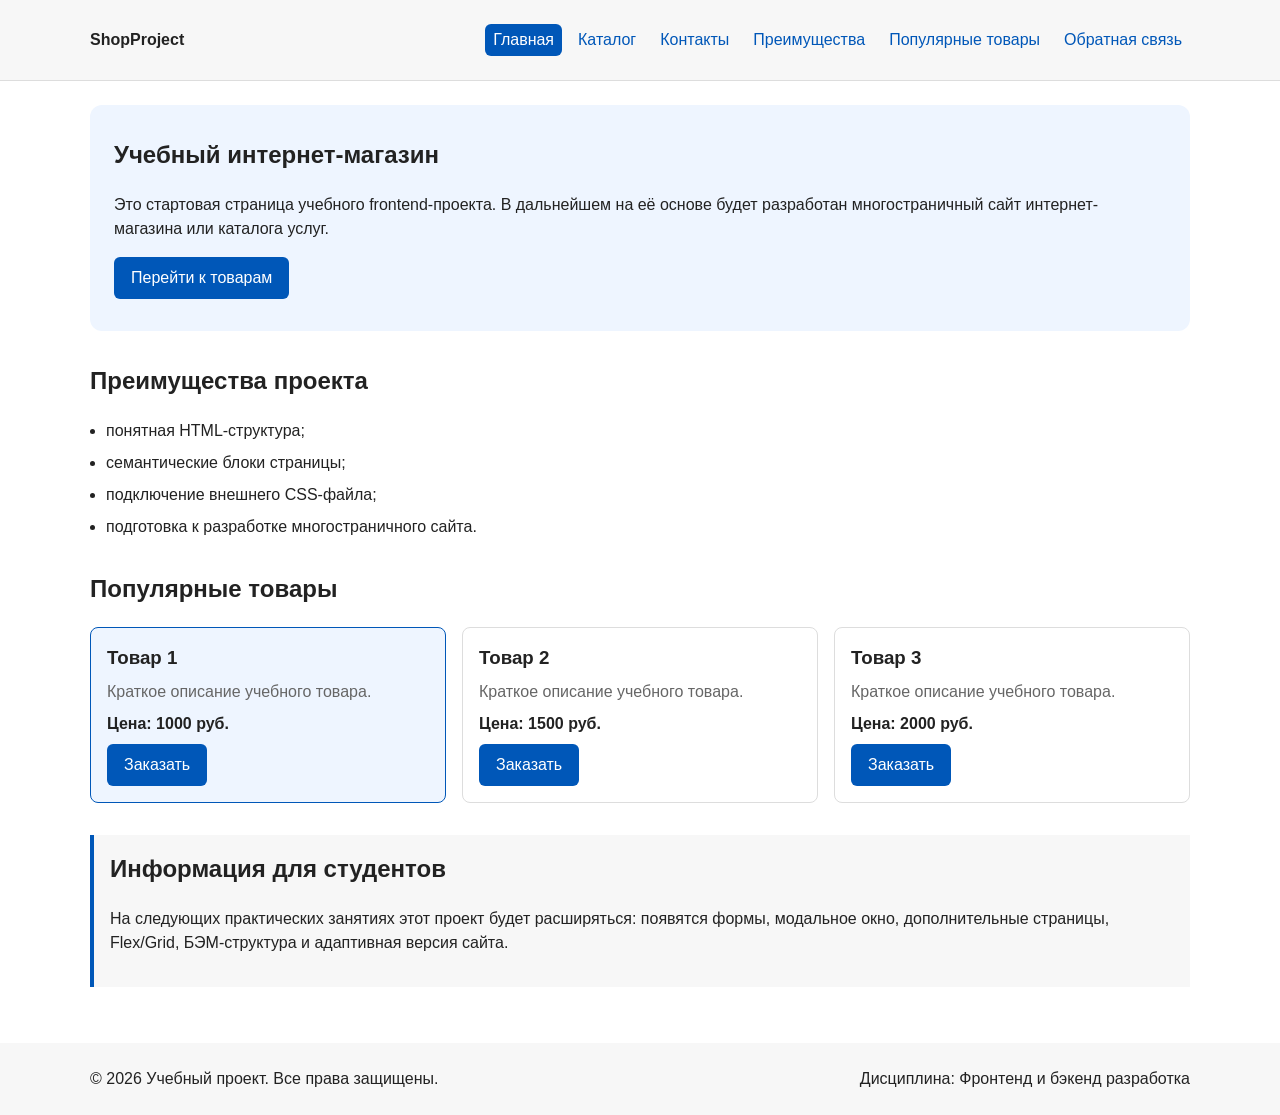
==== commit 5ff8772a: "refactor: apply BEM naming to CSS classes" ====
--- a/index.html
+++ b/index.html
@@ -3,30 +3,33 @@
 <head>
   <meta charset="UTF-8">
   <meta name="viewport" content="width=device-width, initial-scale=1.0">
-  <meta name="description" content="Это стартовая страница учебного frontend-проекта.">
-  <title>Учебный интернет-магазин</title>
+  <meta name="description" content="Главная страница учебного интернет-магазина.">
+  <meta property="og:type" content="website">
+  <meta property="og:title" content="Учебный интернет-магазин">
+  <meta property="og:description" content="Учебный frontend-проект интернет-магазина.">
+  <meta property="og:image" content="https://username.github.io/kr1-html-css-shop/images/preview.jpg">
+  <title>Главная — Учебный интернет-магазин</title>
   <link rel="stylesheet" href="css/style.css">
   <script src="js/main.js" defer></script>
 </head>
 <body>
-  <header class="header">
-    <div class="header__container">
-      <a class="logo" href="index.html">ShopProject</a>
-
-      <nav class="nav" aria-label="Основная навигация">
-        <ul class="nav__list">
-          <li class="nav__item"><a class="nav__link" href="index.html">Главная</a></li>
-          <li class="nav__item"><a class="nav__link" href="catalog.html">Каталог</a></li>
-          <li class="nav__item"><a class="nav__link" href="contacts.html">Контакты</a></li>
-          <li class="nav__item"><a class="nav__link" href="index.html#advantages">Преимущества</a></li>
-          <li class="nav__item"><a class="nav__link" href="index.html#popular">Популярные товары</a></li>
-          <li class="nav__item"><a class="nav__link" href="index.html#contacts">Обратная связь</a></li>
-        </ul>
-      </nav>
-    </div>
-  </header>
-
-  <main>
+<header class="site-header">
+  <div class="site-header__inner">
+    <a class="site-header__logo" href="index.html">ShopProject</a>
+    <nav class="site-nav" aria-label="Основная навигация">
+      <ul class="site-nav__list">
+        <li class="site-nav__item"><a class="site-nav__link site-nav__link--active" href="index.html" aria-current="page">Главная</a></li>
+        <li class="site-nav__item"><a class="site-nav__link" href="catalog.html">Каталог</a></li>
+        <li class="site-nav__item"><a class="site-nav__link" href="contacts.html">Контакты</a></li>
+        <li class="site-nav__item"><a class="site-nav__link" href="index.html#advantages">Преимущества</a></li>
+        <li class="site-nav__item"><a class="site-nav__link" href="index.html#popular">Популярные товары</a></li>
+        <li class="site-nav__item"><a class="site-nav__link" href="#contacts">Обратная связь</a></li>
+      </ul>
+    </nav>
+  </div>
+</header>
+
+  <main class="page-content">
     <section class="hero">
       <h1 class="hero__title">Учебный интернет-магазин</h1>
       <p class="hero__text">
@@ -34,7 +37,7 @@
         В дальнейшем на её основе будет разработан многостраничный сайт
         интернет-магазина или каталога услуг.
       </p>
-      <a class="button" href="#popular">Перейти к товарам</a>
+      <a class="button button--primary" href="#popular">Перейти к товарам</a>
     </section>
 
     <section class="section" id="advantages">
@@ -48,15 +51,15 @@
       </ul>
     </section>
 
-    <section class="section section--products" id="popular">
+    <section class="section" id="popular">
       <h2 class="section__title">Популярные товары</h2>
 
-      <div class="product-grid">
-        <article class="product-card">
+      <div class="products-grid">
+        <article class="product-card product-card--featured">
           <h3 class="product-card__title">Товар 1</h3>
           <p class="product-card__description">Краткое описание учебного товара.</p>
           <p class="product-card__price">Цена: 1000 руб.</p>
-          <button class="button product-card__button" type="button" data-product="Товар 1">
+          <button class="button button--primary product-card__button" type="button" data-product="Товар 1">
             Заказать
           </button>
         </article>
@@ -65,7 +68,7 @@
           <h3 class="product-card__title">Товар 2</h3>
           <p class="product-card__description">Краткое описание учебного товара.</p>
           <p class="product-card__price">Цена: 1500 руб.</p>
-          <button class="button product-card__button" type="button" data-product="Товар 2">
+          <button class="button button--primary product-card__button" type="button" data-product="Товар 2">
             Заказать
           </button>
         </article>
@@ -74,7 +77,7 @@
           <h3 class="product-card__title">Товар 3</h3>
           <p class="product-card__description">Краткое описание учебного товара.</p>
           <p class="product-card__price">Цена: 2000 руб.</p>
-          <button class="button product-card__button" type="button" data-product="Товар 3">
+          <button class="button button--primary product-card__button" type="button" data-product="Товар 3">
             Заказать
           </button>
         </article>
@@ -91,10 +94,10 @@
     </aside>
   </main>
 
-  <footer class="footer" id="contacts">
-    <div class="footer__container">
-      <p class="footer__copyright">&copy; 2026 Учебный проект. Все права защищены.</p>
-      <p class="footer__discipline">Дисциплина: Фронтенд и бэкенд разработка</p>
+  <footer class="site-footer" id="contacts">
+    <div class="site-footer__inner">
+      <p class="site-footer__copyright">&copy; 2026 Учебный проект. Все права защищены.</p>
+      <p class="site-footer__discipline">Дисциплина: Фронтенд и бэкенд разработка</p>
     </div>
   </footer>
 
@@ -104,10 +107,10 @@
     <form class="order-form" id="order-form" action="#" method="post" novalidate>
       <input id="selected-product" name="selected-product" type="hidden">
 
-      <div class="form-field">
-        <label class="form-field__label" for="order-name">Имя</label>
-        <input
-          class="form-field__input"
+      <div class="order-form__field">
+        <label class="order-form__label" for="order-name">Имя</label>
+        <input
+          class="order-form__input"
           id="order-name"
           name="name"
           type="text"
@@ -118,10 +121,10 @@
         >
       </div>
 
-      <div class="form-field">
-        <label class="form-field__label" for="order-email">E-mail</label>
-        <input
-          class="form-field__input"
+      <div class="order-form__field">
+        <label class="order-form__label" for="order-email">E-mail</label>
+        <input
+          class="order-form__input"
           id="order-email"
           name="email"
           type="email"
@@ -131,10 +134,10 @@
         >
       </div>
 
-      <div class="form-field">
-        <label class="form-field__label" for="order-phone">Телефон</label>
-        <input
-          class="form-field__input"
+      <div class="order-form__field">
+        <label class="order-form__label" for="order-phone">Телефон</label>
+        <input
+          class="order-form__input"
           id="order-phone"
           name="phone"
           type="tel"
@@ -143,22 +146,22 @@
           pattern="^\+7 \(\d{3}\) \d{3}-\d{2}-\d{2}$"
           required
         >
-        <small class="form-field__hint">Формат: +7 (900) 000-00-00</small>
-      </div>
-
-      <div class="form-field">
-        <label class="form-field__label" for="order-date">Дата связи</label>
-        <input
-          class="form-field__input"
+        <small class="order-form__hint">Формат: +7 (900) 000-00-00</small>
+      </div>
+
+      <div class="order-form__field">
+        <label class="order-form__label" for="order-date">Дата связи</label>
+        <input
+          class="order-form__input"
           id="order-date"
           name="date"
           type="date"
         >
       </div>
 
-      <div class="form-field">
-        <label class="form-field__label" for="order-topic">Тема заявки</label>
-        <select class="form-field__select" id="order-topic" name="topic" required>
+      <div class="order-form__field">
+        <label class="order-form__label" for="order-topic">Тема заявки</label>
+        <select class="order-form__select" id="order-topic" name="topic" required>
           <option value="">Выберите тему</option>
           <option value="product">Заказ товара</option>
           <option value="consultation">Консультация</option>
@@ -166,10 +169,10 @@
         </select>
       </div>
 
-      <div class="form-field">
-        <label class="form-field__label" for="order-comment">Комментарий</label>
+      <div class="order-form__field">
+        <label class="order-form__label" for="order-comment">Комментарий</label>
         <textarea
-          class="form-field__textarea"
+          class="order-form__textarea"
           id="order-comment"
           name="comment"
           rows="4"
@@ -177,10 +180,10 @@
         ></textarea>
       </div>
 
-      <div class="form-field form-field--checkbox">
-        <label class="form-field__checkbox-label">
+      <div class="order-form__field">
+        <label class="order-form__checkbox-label">
           <input
-            class="form-field__checkbox"
+            class="order-form__checkbox"
             id="order-agreement"
             name="agreement"
             type="checkbox"
@@ -190,9 +193,13 @@
         </label>
       </div>
 
-      <div class="form-actions">
-        <button class="button form-actions__button" type="button" id="close-order-dialog">Закрыть</button>
-        <button class="button form-actions__button" type="submit">Отправить заявку</button>
+      <div class="order-form__actions">
+        <button class="button button--secondary order-form__button" type="button" id="close-order-dialog">
+          Закрыть
+        </button>
+        <button class="button button--primary order-form__button" type="submit">
+          Отправить заявку
+        </button>
       </div>
     </form>
   </dialog>
@@ -201,4 +208,4 @@
     Форма успешно отправлена!
   </p>
 </body>
-</html>+</html>
--- a/css/style.css
+++ b/css/style.css
@@ -35,6 +35,15 @@
   box-sizing: border-box;
 }
 
+html {
+  scroll-behavior: smooth;
+}
+
+:target {
+  outline: 2px dashed var(--color-primary);
+  outline-offset: 4px;
+}
+
 body {
   margin: 0;
   font-family: Arial, sans-serif;
@@ -43,23 +52,6 @@
   background-color: var(--color-bg);
 }
 
-header,
-main,
-footer {
-  padding: var(--space-lg);
-}
-
-header {
-  background-color: var(--color-surface);
-}
-
-footer {
-  background-color: var(--color-surface);
-}
-
-/* ===============================
-   3. Общие элементы интерфейса
-   =============================== */
 a {
   color: var(--color-primary);
 }
@@ -74,86 +66,39 @@
 }
 
 /* ===============================
-   4. Компоненты страницы
-   =============================== */
-
-.header {
-  position: sticky;
-  top: 0;
-  z-index: 100;
-  background-color: var(--color-surface);
-  border-bottom: 1px solid var(--color-border);
-  padding: var(--space-lg); 
-}
-
-/* Компенсация высоты липкого хедера */
-main {
-  /* Отступ равен высоте хедера с его паддингами. 
-     Если высота хедера изменилась, поправьте это значение */
-  margin-top: calc(var(--space-lg) * 2 + 1.5em); 
-}
-
-
-/* Блок: header */
-.header__container {
-  max-width: var(--container-width);
-  margin: 0 auto;
-  display: flex;
-  justify-content: space-between;
-  align-items: center;
-  flex-wrap: wrap;
-  gap: var(--space-md);
-}
-
-/* Блок: logo */
-.logo {
-  font-weight: bold;
-  text-decoration: none;
-  color: var(--color-text);
-}
-
-.logo:hover {
-  color: var(--color-text);
-}
-
-/* Блок: nav */
-.nav__list {
-  padding: 0;
-  margin: 0;
-  list-style: none;
-  display: flex;
-  flex-wrap: wrap;
-  gap: var(--space-md);
-}
-
-.nav__item {
-  margin-bottom: 0;
-}
-
-.nav__link {
-  color: var(--color-primary);
-  text-decoration: none;
-}
-
-.nav__link:hover {
-  text-decoration: underline;
-}
+   3. Общие блоки
+   =============================== */
 
 /* Блок: button */
 .button {
   display: inline-block;
   padding: var(--space-sm) var(--space-md);
+  border: 1px solid transparent;
+  border-radius: var(--radius-sm);
+  font: inherit;
+  text-decoration: none;
+  cursor: pointer;
+}
+
+.button--primary {
   color: var(--color-white);
   background-color: var(--color-primary);
-  text-decoration: none;
-  border: none;
-  border-radius: var(--radius-sm);
-  cursor: pointer;
-}
-
-.button:hover {
+}
+
+.button--primary:hover {
+  color: var(--color-white);
   background-color: var(--color-primary-dark);
+}
+
+.button--secondary {
+  color: var(--color-primary);
+  background-color: transparent;
+  border-color: var(--color-primary);
+}
+
+.button--secondary:hover {
   color: var(--color-white);
+  background-color: var(--color-primary);
 }
 
 .button:focus-visible {
@@ -161,10 +106,119 @@
   outline-offset: 3px;
 }
 
-.button:disabled {
+.button:disabled,
+.button--disabled {
   opacity: 0.6;
   cursor: not-allowed;
 }
+
+/* Блок: page-content (основная область страницы) */
+.page-content {
+  padding: var(--space-lg);
+}
+
+/* Блок: section */
+.section {
+  max-width: var(--container-width);
+  margin: 0 auto var(--space-xl);
+}
+
+.section__title {
+  margin-top: 0;
+}
+
+/* ===============================
+   4. Шапка и навигация
+   =============================== */
+
+/* Блок: site-header */
+.site-header {
+  position: sticky;
+  top: 0;
+  z-index: 100;
+  padding: var(--space-lg);
+  background-color: var(--color-surface);
+  border-bottom: 1px solid var(--color-border);
+}
+
+.site-header__inner {
+  display: flex;
+  flex-wrap: wrap;
+  justify-content: space-between;
+  align-items: center;
+  gap: var(--space-md);
+  max-width: var(--container-width);
+  margin: 0 auto;
+}
+
+.site-header__logo {
+  font-weight: 700;
+  color: var(--color-text);
+  text-decoration: none;
+}
+
+.site-header__logo:hover {
+  color: var(--color-text);
+}
+
+/* Блок: site-nav */
+.site-nav__list {
+  display: flex;
+  flex-wrap: wrap;
+  align-items: center;
+  gap: var(--space-sm);
+  padding: 0;
+  margin: 0;
+  list-style: none;
+}
+
+.site-nav__item {
+  margin: 0;
+}
+
+.site-nav__link {
+  display: inline-block;
+  padding: var(--space-xs) var(--space-sm);
+  color: var(--color-primary);
+  text-decoration: none;
+  border-radius: var(--radius-sm);
+}
+
+.site-nav__link:hover {
+  color: var(--color-white);
+  background-color: var(--color-primary);
+}
+
+.site-nav__link:focus-visible {
+  outline: 2px solid var(--color-primary);
+  outline-offset: 3px;
+}
+
+.site-nav__link--active {
+  color: var(--color-white);
+  background-color: var(--color-primary);
+}
+
+/* Блок: breadcrumbs */
+.breadcrumbs {
+  max-width: var(--container-width);
+  margin: 0 auto var(--space-md);
+  font-size: 14px;
+  color: var(--color-muted);
+}
+
+.breadcrumbs__link {
+  color: var(--color-primary);
+}
+
+.breadcrumbs__current::before {
+  content: " / ";
+  color: var(--color-muted);
+}
+
+/* ===============================
+   5. Блоки главной страницы
+   =============================== */
 
 /* Блок: hero */
 .hero {
@@ -179,16 +233,6 @@
   margin-top: 0;
 }
 
-/* Блок: section */
-.section {
-  max-width: var(--container-width);
-  margin: 0 auto var(--space-xl);
-}
-
-.section__title {
-  margin-top: 0;
-}
-
 /* Блок: advantages-list */
 .advantages-list {
   padding-left: var(--space-md);
@@ -198,8 +242,34 @@
   margin-bottom: var(--space-sm);
 }
 
-/* Блок: product-grid (Grid-сетка карточек) */
-.product-grid {
+/* Блок: info-block */
+.info-block {
+  max-width: var(--container-width);
+  margin: 0 auto var(--space-xl);
+  padding: var(--space-md);
+  border-left: 4px solid var(--color-primary);
+  background-color: var(--color-surface);
+}
+
+.info-block__title {
+  margin-top: 0;
+}
+
+/* Блок: contacts-list */
+.contacts-list {
+  padding-left: var(--space-lg);
+}
+
+.contacts-list__item {
+  margin-bottom: var(--space-xs);
+}
+
+/* ===============================
+   6. Товары
+   =============================== */
+
+/* Блок: products-grid (только раскладка карточек) */
+.products-grid {
   display: grid;
   grid-template-columns: repeat(auto-fit, minmax(280px, 1fr));
   gap: var(--space-md);
@@ -207,12 +277,13 @@
 
 /* Блок: product-card */
 .product-card {
+  display: flex;
+  flex-direction: column;
+  gap: var(--space-sm);
   padding: var(--space-md);
   border: 1px solid var(--color-border);
   border-radius: var(--radius-md);
   background-color: var(--color-bg);
-  display: flex;
-  flex-direction: column;
   transition: border-color 0.2s ease;
 }
 
@@ -220,44 +291,112 @@
   border-color: var(--color-primary);
 }
 
+.product-card--featured {
+  border-color: var(--color-primary);
+  background-color: var(--color-surface-accent);
+}
+
+.product-card--discount {
+  border-color: var(--color-danger);
+}
+
 .product-card__title {
-  margin-top: 0;
+  margin: 0;
+  color: var(--color-text);
+}
+
+.product-card__description {
+  margin: 0;
+  color: var(--color-muted);
+}
+
+.product-card__price {
+  margin: 0;
+  font-weight: 700;
+}
+
+.product-card--discount .product-card__price {
+  color: var(--color-danger);
 }
 
 .product-card__button {
   margin-top: auto;
-}
-
-/* Блок: info-block */
-.info-block {
+  align-self: flex-start;
+}
+
+/* ===============================
+   7. Каталог
+   =============================== */
+
+/* Блок: catalog-layout */
+.catalog-layout {
+  display: grid;
+  grid-template-columns: 260px 1fr;
+  gap: var(--space-lg);
   max-width: var(--container-width);
   margin: 0 auto var(--space-xl);
+}
+
+.catalog-layout__title {
+  margin-top: 0;
+}
+
+/* Блок: catalog-filters */
+.catalog-filters {
+  align-self: start;
   padding: var(--space-md);
-  border-left: 4px solid var(--color-primary);
+  border: 1px solid var(--color-border);
+  border-radius: var(--radius-md);
   background-color: var(--color-surface);
 }
 
-.info-block__title {
+.catalog-filters__title {
   margin-top: 0;
-}
-
-/* Блок: footer */
-.footer__container {
-  max-width: var(--container-width);
-  margin: 0 auto;
-  display: flex;
-  justify-content: space-between;
-  flex-wrap: wrap;
-  gap: var(--space-sm);
-}
-
-.footer__copyright,
-.footer__discipline {
-  margin: 0;
-}
-
-/* ===============================
-   5. Форма и модальное окно
+  font-size: 1.2rem;
+}
+
+.catalog-filters__group {
+  padding: 0;
+  margin: 0 0 var(--space-md);
+  border: none;
+}
+
+.catalog-filters__legend {
+  margin-bottom: var(--space-sm);
+  font-weight: 700;
+}
+
+.catalog-filters__label {
+  display: block;
+  margin-bottom: var(--space-xs);
+  cursor: pointer;
+}
+
+.catalog-filters__price {
+  display: flex;
+  flex-direction: column;
+  gap: var(--space-xs);
+}
+
+.catalog-filters__input {
+  width: 100%;
+  padding: var(--space-sm);
+  border: 1px solid var(--color-border);
+  border-radius: var(--radius-sm);
+  font: inherit;
+}
+
+.catalog-filters__input:hover {
+  border-color: var(--color-primary);
+}
+
+.catalog-filters__input:focus-visible {
+  outline: 2px solid var(--color-primary);
+  outline-offset: 3px;
+}
+
+/* ===============================
+   8. Форма и модальное окно
    =============================== */
 
 /* Блок: order-dialog */
@@ -276,19 +415,19 @@
   margin-top: 0;
 }
 
-/* Блок: form-field */
-.form-field {
+/* Блок: order-form */
+.order-form__field {
   margin-bottom: var(--space-md);
 }
 
-.form-field__label {
+.order-form__label {
   display: block;
   margin-bottom: var(--space-xs);
 }
 
-.form-field__input,
-.form-field__select,
-.form-field__textarea {
+.order-form__input,
+.order-form__select,
+.order-form__textarea {
   width: 100%;
   padding: 10px 12px;
   border: 1px solid var(--color-border);
@@ -296,52 +435,48 @@
   font: inherit;
 }
 
-.form-field__checkbox {
-  width: auto;
-}
-
-.form-field__hint {
+.order-form__input:hover,
+.order-form__select:hover,
+.order-form__textarea:hover {
+  border-color: var(--color-primary);
+}
+
+.order-form__input:focus-visible,
+.order-form__select:focus-visible,
+.order-form__textarea:focus-visible {
+  outline: 2px solid var(--color-primary);
+  outline-offset: 3px;
+}
+
+/* Ошибка поля: модификатор ставит js/main.js вместе с aria-invalid */
+.order-form__input--error,
+.order-form__select--error,
+.order-form__textarea--error {
+  border-color: var(--color-danger);
+}
+
+.order-form__hint {
   display: block;
   margin-top: var(--space-xs);
   color: var(--color-muted);
 }
 
-.form-field--checkbox .form-field__checkbox-label {
+.order-form__checkbox-label {
   display: flex;
   align-items: center;
   gap: var(--space-xs);
   cursor: pointer;
 }
 
-/* Состояния полей формы */
-.form-field__input:hover,
-.form-field__select:hover,
-.form-field__textarea:hover {
-  border-color: var(--color-primary);
-}
-
-.form-field__input:focus-visible,
-.form-field__select:focus-visible,
-.form-field__textarea:focus-visible {
-  outline: 2px solid var(--color-primary);
-  outline-offset: 3px;
-}
-
-[aria-invalid="true"] {
-  border-color: var(--color-danger);
-}
-
-/* Блок: form-actions */
-.form-actions {
-  display: flex;
+.order-form__checkbox--error {
+  outline: 2px solid var(--color-danger);
+}
+
+.order-form__actions {
+  display: flex;
+  flex-wrap: wrap;
   gap: var(--space-sm);
   margin-top: var(--space-lg);
-  flex-wrap: wrap;
-}
-
-.form-actions__button:focus-visible {
-  outline: 2px solid var(--color-primary);
-  outline-offset: 3px;
 }
 
 /* Блок: success-message */
@@ -354,60 +489,62 @@
 }
 
 /* ===============================
-   6. Адаптивность
+   9. Подвал
+   =============================== */
+
+/* Блок: site-footer */
+.site-footer {
+  padding: var(--space-lg);
+  background-color: var(--color-surface);
+}
+
+.site-footer__inner {
+  display: flex;
+  flex-wrap: wrap;
+  justify-content: space-between;
+  gap: var(--space-sm);
+  max-width: var(--container-width);
+  margin: 0 auto;
+}
+
+.site-footer__copyright,
+.site-footer__discipline {
+  margin: 0;
+}
+
+/* ===============================
+   10. Адаптивность (из ПР №6)
    =============================== */
 @media (max-width: 768px) {
-  .header__container {
+  .site-header__inner {
     flex-direction: column;
     align-items: flex-start;
   }
 
-  .nav__list {
+  .site-nav__list {
     flex-direction: column;
-    gap: var(--space-sm);
-    margin-top: var(--space-md);
-  }
-
-  .footer__container {
+    align-items: flex-start;
+    gap: var(--space-xs);
+  }
+
+  .site-footer__inner {
     flex-direction: column;
-    gap: var(--space-sm);
-  }
-
-  .product-grid {
+  }
+
+  .products-grid {
     grid-template-columns: 1fr;
   }
 
-  .form-actions {
+  .catalog-layout {
+    grid-template-columns: 1fr;
+  }
+
+  .order-form__actions {
     flex-direction: column;
   }
 
-  .form-actions__button {
+  .order-form__button {
     width: 100%;
     text-align: center;
   }
 }
-
-.breadcrumbs {
-  max-width: var(--container-width);
-  margin: 0 auto var(--space-md);
-  font-size: 14px;
-  color: var(--color-muted);
-}
-
-.breadcrumbs a {
-  color: var(--color-primary);
-}
-
-.breadcrumbs span::before {
-  content: " / ";
-  color: var(--color-muted);
-}
-
-html {
-  scroll-behavior: smooth;
-}
-
-:target {
-  outline: 2px dashed var(--color-primary);
-  outline-offset: 4px;
-}
